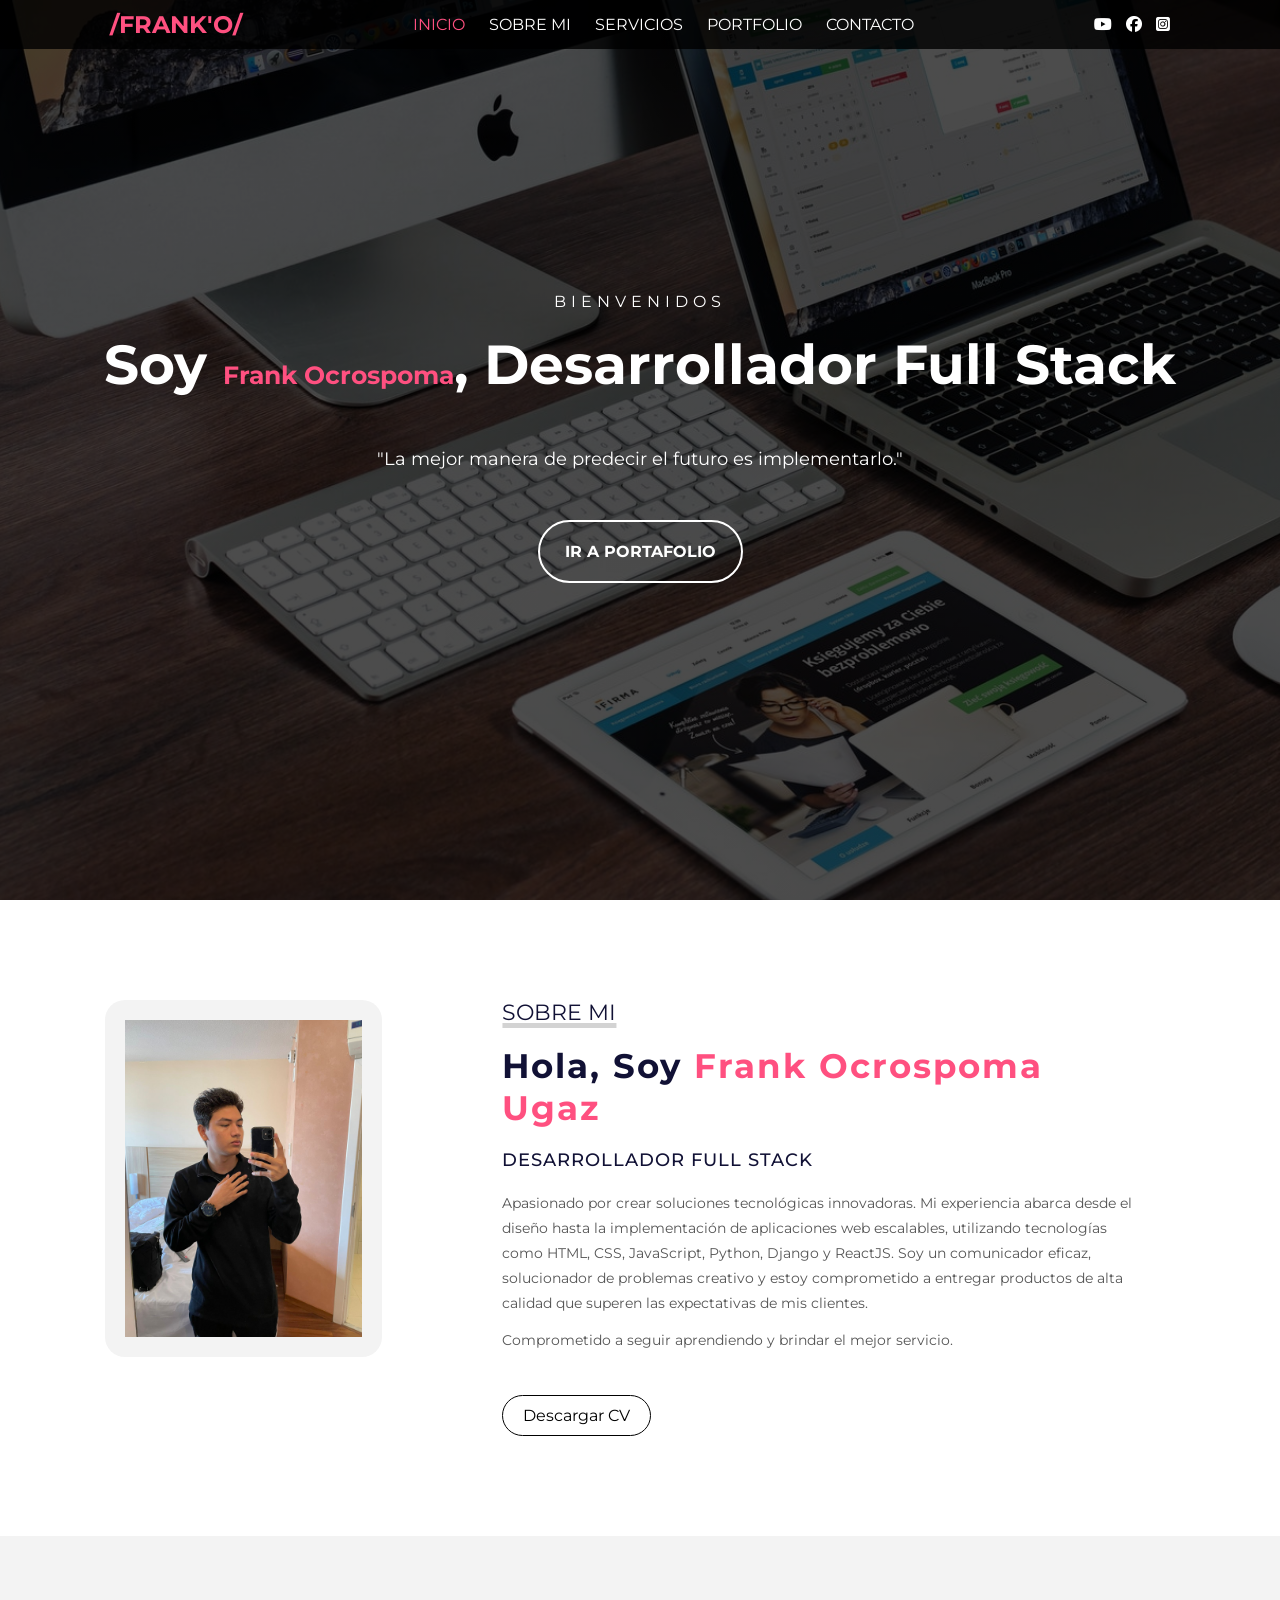
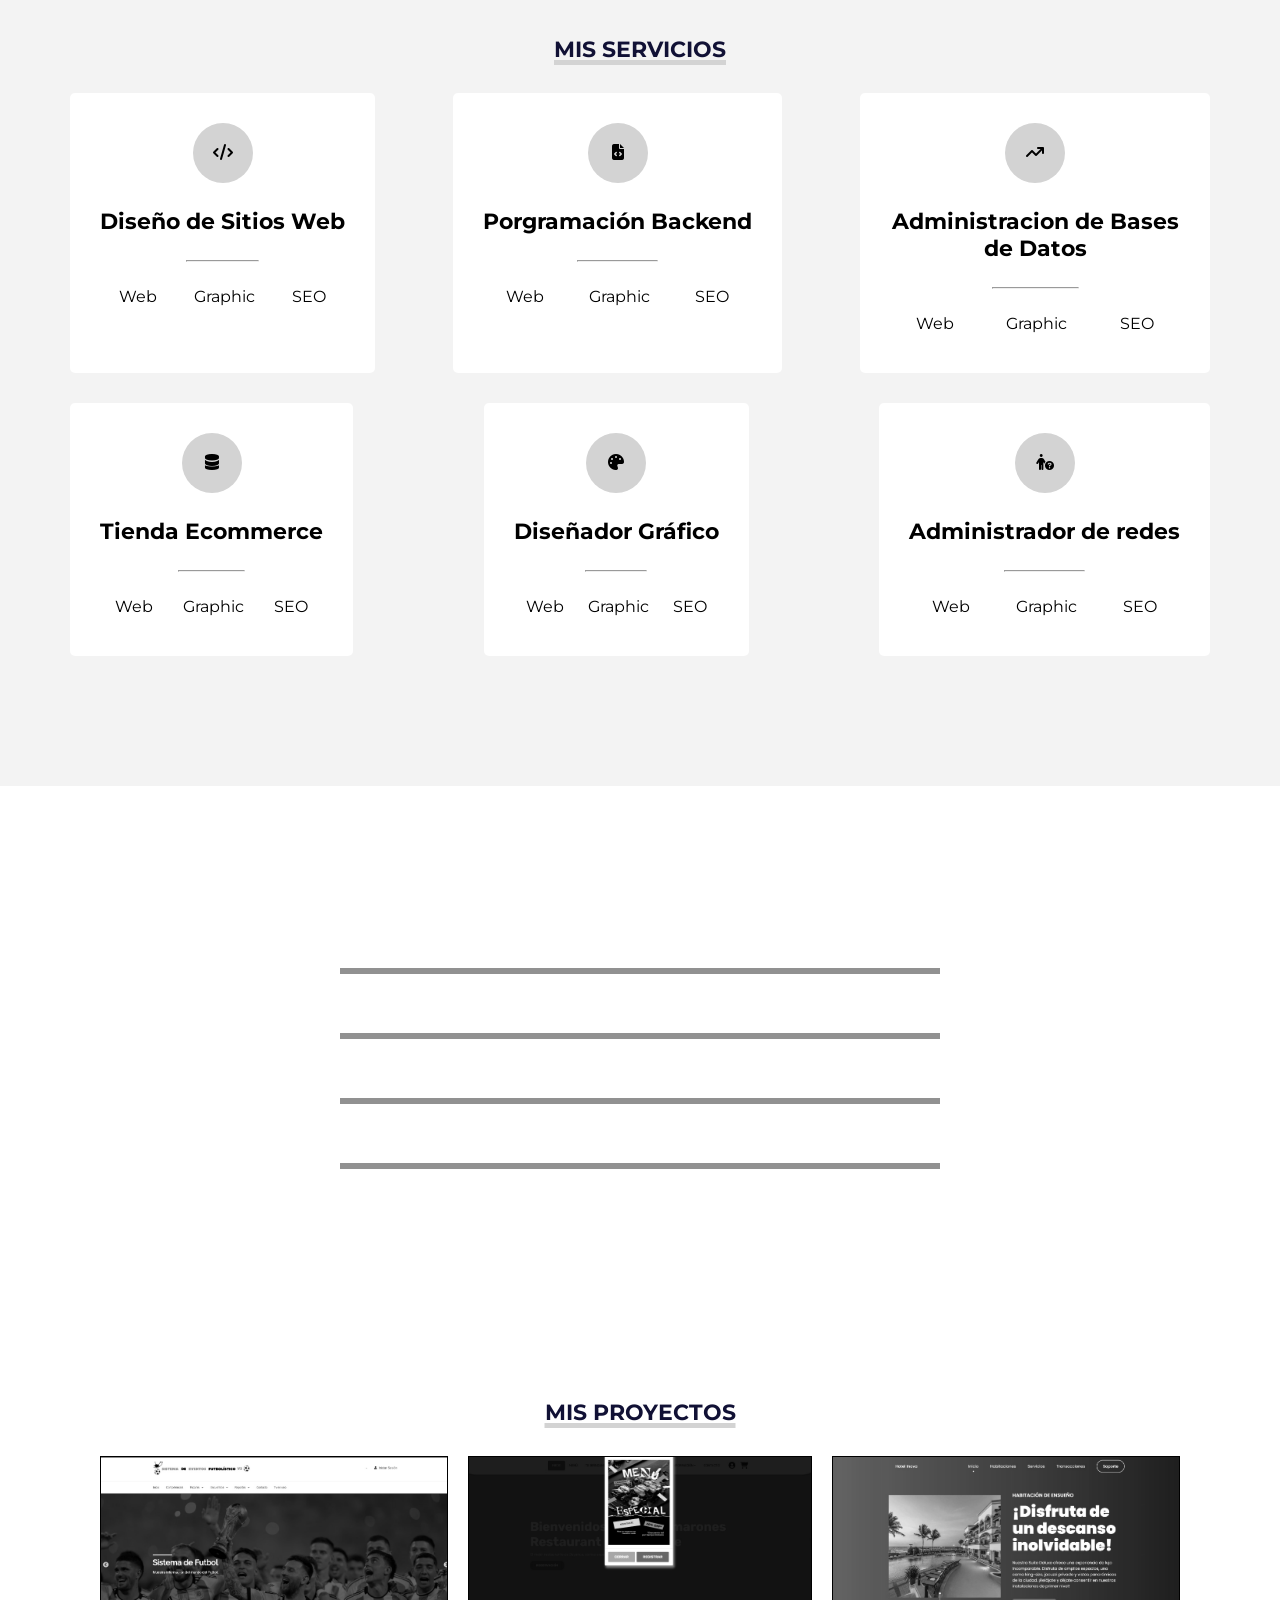
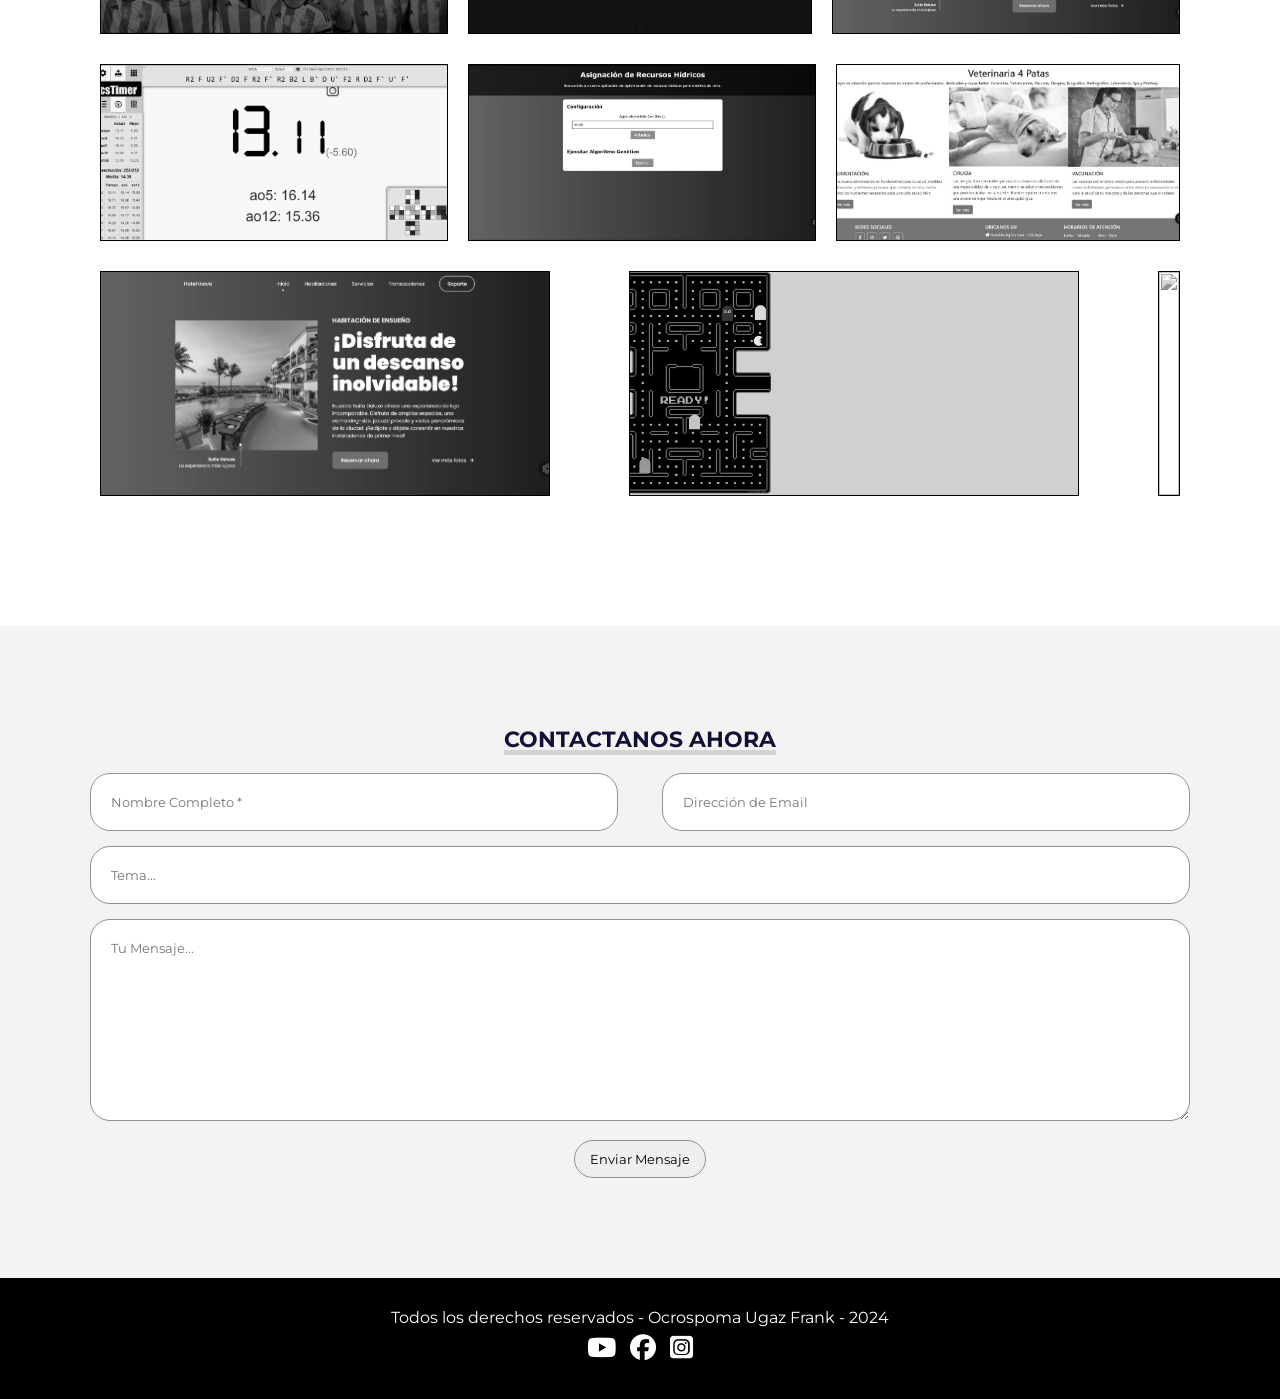
==== templates/index.html @ 2d70f2d3 "weaaa" ====
<!DOCTYPE html>
<html lang="es">

<head>
    <meta charset="UTF-8">
    <meta http-equiv="X-UA-Compatible" content="IE=edge">
    <meta name="viewport" content="width=device-width, initial-scale=1.0 user-scalable=no">
    <link rel="stylesheet" href="https://cdnjs.cloudflare.com/ajax/libs/font-awesome/6.1.1/css/all.min.css" integrity="sha512-KfkfwYDsLkIlwQp6LFnl8zNdLGxu9YAA1QvwINks4PhcElQSvqcyVLLD9aMhXd13uQjoXtEKNosOWaZqXgel0g==" crossorigin="anonymous" referrerpolicy="no-referrer"
    />
    <link rel="stylesheet" href="/static/css/estilo.css">
    <title>FRANK'O Desarrollador Full Stack</title>
</head>

<body>
    <!-- SECCION I N I C I O -->
    <section id="inicio">
        <div class="contenido">
            <header>
                <div class="contenido-header">
                    <h1>/FRANK'O/</h1>
                    <nav id="nav" class="">
                        <ul id="links">
                            <li><a href="#inicio" class="seleccionado" onclick="seleccionar(this)">INICIO</a></li>
                            <li><a href="#sobremi" onclick="seleccionar(this)">SOBRE MI</a></li>
                            <li><a href="#servicios" onclick="seleccionar(this)">SERVICIOS</a></li>
                            <li><a href="#portfolio" onclick="seleccionar(this)">PORTFOLIO</a></li>
                            <li><a href="#contacto" onclick="seleccionar(this)">CONTACTO</a></li>
                        </ul>
                    </nav>

                    <!-- Icono del menu responsive -->
                    <div id="icono-nav" onclick="responsiveMenu()">
                        <i class="fa-solid fa-bars"></i>
                    </div>


                    <div class="redes">
                        <a href="#"><i class="fa-brands fa-youtube"></i></a>
                        <a href="#"><i class="fa-brands fa-facebook"></i></a>
                        <a href="#"><i class="fa-brands fa-instagram-square"></i></a>
                    </div>
                </div>
            </header>
            <div class="presentacion">
                <p class="bienvenida">Bienvenidos</p>
                <h2>Soy <span>Frank Ocrospoma</span>, Desarrollador Full Stack</h2>
                <p class="descripcion">"La mejor manera de predecir el futuro es implementarlo." </p>
                <a href="#portfolio">Ir a Portafolio</a>
            </div>
        </div>
    </section>

    <!-- SECCION S O B R E M I -->
    <section id="sobremi">
        <div class="contenedor-foto">
            <img src="/static/img/foto.jpg" alt="">
        </div>
        <div class="sobremi">
            <p class="titulo-seccion">Sobre Mi</p>
            <h2>Hola, Soy <span>Frank Ocrospoma Ugaz</span></h2>
            <h3>Desarrollador Full Stack</h3>
            <P>Apasionado por crear soluciones tecnológicas innovadoras. Mi experiencia abarca desde el diseño hasta la implementación de aplicaciones web escalables, utilizando tecnologías como HTML, CSS, JavaScript, Python, Django y ReactJS. Soy un comunicador eficaz, solucionador de problemas creativo y estoy comprometido a entregar productos de alta calidad que superen las expectativas de mis clientes.</P>
            <p>Comprometido a seguir aprendiendo y brindar el mejor servicio.</p>
            <a href="/Curriculum Frank.pdf" download="Curriculum Frank">Descargar CV</a>
        </div>
    </section>

    <!-- SECCION S E R V I C I O S -->
    <section id="servicios">
        <h3 class="titulo-seccion">MIS SERVICIOS</h3>
        <div class="fila">
            <div class="servicio">
                <span class="icono"> <i class="fa-solid fa-code"></i></span>
                <h4>Diseño de Sitios Web</h4>
                <hr>
                <ul class="servicios-tag">
                    <li>Web</li>
                    <li>Graphic</li>
                    <li>SEO</li>
                </ul>
                <!-- <p>Lorem ipsum dolor sit amet consectetur adipisicing elit. Suscipit voluptatibus rem illum sunt, asperiores!</p> -->
            </div>
            <div class="servicio">
                <span class="icono"><i class="fa-solid fa-file-code"></i></span>
                <h4>Porgramación Backend</h4>
                <hr>
                <ul class="servicios-tag">
                    <li>Web</li>
                    <li>Graphic</li>
                    <li>SEO</li>
                </ul>
                <!-- <p>I have been providing web design services with great success for 9 years. The client is very happy</p> -->
            </div>
            <div class="servicio">
                <span class="icono"><i class="fa-solid fa-arrow-trend-up"></i></span>
                <h4>Administracion de Bases de Datos</h4>
                <hr>
                <ul class="servicios-tag">
                    <li>Web</li>
                    <li>Graphic</li>
                    <li>SEO</li>
                </ul>
                <!-- <p>I have been providing web design services with great success for 9 years. The client is very happy</p> -->
            </div>
        </div>
        <div class="fila">
            <div class="servicio">
                <span class="icono"><i class="fa-solid fa-database"></i></span>
                <h4>Tienda Ecommerce</h4>
                <hr>
                <ul class="servicios-tag">
                    <li>Web</li>
                    <li>Graphic</li>
                    <li>SEO</li>
                </ul>
                <!-- <p>I have been providing web design services with great success for 9 years. The client is very happy</p> -->
            </div>
            <div class="servicio">
                <span class="icono"><i class="fa-solid fa-palette"></i></span>
                <h4>Diseñador Gráfico</h4>
                <hr>
                <ul class="servicios-tag">
                    <li>Web</li>
                    <li>Graphic</li>
                    <li>SEO</li>
                </ul>
                <!-- <p>I have been providing web design services with great success for 9 years. The client is very happy</p> -->
            </div>
            <div class="servicio">
                <span class="icono"><i class="fa-solid fa-person-circle-question"></i></span>
                <h4>Administrador de redes</h4>
                <hr>
                <ul class="servicios-tag">
                    <li>Web</li>
                    <li>Graphic</li>
                    <li>SEO</li>
                </ul>
                <!-- <p>I have been providing web design services with great success for 9 years. The client is very happy</p> -->
            </div>
        </div>
    </section>

    <!-- SECCION H A B I L I D A D E S -->
    <div class="contenedor-skills" id="skills">
        <h3>HABILIDADES </h3>
        <div class="skill">
            <div class="info">
                <p> <span class="lista"> </span>Html & Css</p>
                <span class="porcentaje">95%</span>
            </div>

            <div class="barra">
                <div class="" id="html"></div>
            </div>
        </div>
        <div class="skill">
            <div class="info">
                <p> <span class="lista"> </span>Javascript</p>
                <span class="porcentaje">90%</span>
            </div>

            <div class="barra">
                <div class="" id="js"></div>
            </div>
        </div>
        <div class="skill">
            <div class="info">
                <p> <span class="lista"> </span>Bases de Datos</p>
                <span class="porcentaje">90%</span>
            </div>

            <div class="barra">
                <div class="" id="bd"></div>
            </div>
        </div>
        <div class="skill">
            <div class="info">
                <p> <span class="lista"> </span>Photoshop</p>
                <span class="porcentaje">85%</span>
            </div>

            <div class="barra">
                <div class="" id="ps"></div>
            </div>
        </div>
    </div>

    <!-- SECCION PORTAFOLIO -->
    <section id="portfolio">
        <h3 class="titulo-seccion">Mis Proyectos</h3>
        <div class="fila">
            <a href="https://sistemafutbol.up.railway.app" class="proyecto">
                <div class="overlay"></div>
                <img src="/static/img/proyecto1.jpg" alt="">
                <div class="info">
                    <h4>Gestión de encuentros y Control TV (user: admin, pass: admin123)</h4>
                    <p>Sistema de Gestión Futbolística</p>
                </div>
            </a>
            
            <a href="https://rest-camp.up.railway.app" class="proyecto">
                <div class="overlay"></div>
                <img src="/static/img/proyecto2.jpg" alt="">
                <div class="info">
                    <h4>Ventas de productos</h4>
                    <p>Pagina Web Restaurante - Ecommerce</p>
                </div>
            </a>
            <a href="https://sistemahotel.up.railway.app" class="proyecto">
                <div class="overlay"></div>
                <img src="/static/img/proyecto3.jpg" alt="">
                <div class="info">
                    <h4>Gestion de Hotel( user:admin, pass:admin)</h4>
                    <p>Sistema Hotelero </p>
                </div>
            </a>
        </div>
        <div class="fila">
            <a href="/timer-cube" class="proyecto">
            <div class="overlay"></div>
                <img src="/static/img/proyecto4.jpg" alt="">
                <div class="info">
                    <h4>Generador de Scrambles y estadísticas de solves</h4>
                    <p>Timer de Speed Cubing</p>
                </div>
            </a>
            <a href="/agua" class="proyecto">
                <div class="overlay"></div>
                <img src="/static/img/proyecto5.jpg" alt="">
                <div class="info">
                    <h4>Aplicación de algoritmos genéticos</h4>
                    <p>Sistema de distribución de gaua</p>
                </div>
            </a>
            <a href="/vet" class="proyecto">
                <div class="overlay"></div>
                <img src="/static/img/proyecto6.jpg" alt="">
                <div class="info">
                    <h4>Demo veterinaria</h4>
                    <p>Web Veterinaria</p>
                </div>
            </a>
        </div>
        <div class="fila">
            <div class="proyecto">
                <div class="overlay"></div>
                <img src="/static/img/proyecto7.jpg" alt="">
                <div class="info">
                    <h4>Descripcion Proyecto</h4>
                    <p>Diseño Web</p>
                </div>
            </div>
            <a href="/fantasma" class="proyecto">
                <div class="overlay"></div>
                <img src="/static/img/proyecto8.jpg" alt="">
                <div class="info">
                    <h4>Descripcion Proyecto</h4>
                    <p>Diseño Web</p>
                </div>
            </a>
            <div class="proyecto">
                <div class="overlay"></div>
                <img src="/static/img/proyecto9.jpg" alt="">
                <div class="info">
                    <h4>Descripcion Proyecto</h4>
                    <p>Diseño Web</p>
                </div>
            </div>
        </div>
    </section>

    <!-- SECCTION C O N T A C T O -->
    <section id="contacto">
        <h3 class="titulo-seccion">Contactanos ahora</h3>
        <div class="contenedor-form">
            <form action="">
                <div class="fila mitad">
                    <input type="text" placeholder="Nombre Completo *" class="input-mitad">
                    <input type="email" placeholder="Dirección de Email" class="input-mitad">
                </div>
                <div class="fila">
                    <input type="text" placeholder="Tema..." class="input-full">
                </div>
                <div class="fila">
                    <textarea name="" id="" cols="30" rows="10" placeholder="Tu Mensaje..." class="input-full"></textarea>
                </div>

                <input type="submit" value="Enviar Mensaje" class="btn-enviar">
            </form>
        </div>
    </section>

    <!-- SECCION FOOTER -->
    <footer>
        <p>Todos los derechos reservados - Ocrospoma Ugaz Frank - 2024</p>
        <div class="redes">
            <a href="#"><i class="fa-brands fa-youtube"></i></a>
            <a href="#"><i class="fa-brands fa-facebook"></i></a>
            <a href="#"><i class="fa-brands fa-instagram-square"></i></a>
        </div>

    </footer>

    <script src="script.js"></script>
</body>

</html>
---- static/css/estilo.css ----
@import url('https://fonts.googleapis.com/css2?family=Montserrat:wght@200;300;400;500;600&display=swap');
        * {
            margin: 0;
            padding: 0;
            box-sizing: border-box;
            font-family: 'Montserrat';
        }
        
        html {
            scroll-behavior: smooth;
        }
        /* *********************/
        /* seccion I N I C I O */
        /* *********************/
        
        #inicio {
            background: linear-gradient( rgba(0, 0, 0, .7), rgba(0, 0, 0, .7)), url("/static/img/fondo-inicio.jpg");
            background-size: cover;
            background-position: center center;
            height: 100vh;
        }
        
        #inicio .contenido header {
            background-color: rgba(0, 0, 0, .8);
            position: fixed;
            width: 100%;
            z-index: 100;
            top: 0;
        }
        
        #inicio .contenido header .contenido-header {
            max-width: 1100px;
            margin: auto;
            display: flex;
            justify-content: space-between;
            align-items: center;
            padding: 10px 20px;
        }
        
        #inicio .contenido header .contenido-header h1 {
            text-align: center;
            color: #ff5080;
        }
        
        #inicio .contenido header .contenido-header nav ul {
            list-style: none;
            display: flex;
            align-items: center;
        }
        
        #inicio .contenido header .contenido-header nav ul li a {
            text-decoration: none;
            color: #fff;
            margin: 0 12px;
            font-weight: 400;
            transition: .5s;
        }
        
        #inicio .contenido header .contenido-header nav ul li a:hover {
            color: #ff5080;
        }
        
        #inicio .contenido header .contenido-header .redes a {
            text-decoration: none;
            color: #fff;
            display: inline-block;
            margin-left: 10px;
            transition: .5s;
        }
        
        #inicio .contenido header .contenido-header .redes a:hover {
            color: #ff5080;
        }
        
        #inicio .contenido header .contenido-header .seleccionado {
            color: #ff5080;
        }
        
        #inicio .contenido .presentacion {
            max-width: 1100px;
            height: 100vh;
            margin: auto;
            color: #fff;
            display: flex;
            flex-direction: column;
            align-items: center;
            justify-content: center;
        }
        
        #inicio .contenido .presentacion .bienvenida {
            font-size: 16px;
            margin-bottom: 20px;
            text-transform: uppercase;
            letter-spacing: 5px;
        }
        
        #inicio .contenido .presentacion h2 {
            font-size: 55px;
            margin-bottom: 25px;
            text-align: center;
        }
        
        #inicio .contenido .presentacion h2 span {
            font-size: 25px;
            color: #ff5080;
        }
        
        #inicio .contenido .presentacion .descripcion {
            max-width: 700px;
            margin: 25px auto;
            font-size: 18px;
            text-align: center;
        }
        
        #inicio .contenido .presentacion a {
            text-decoration: none;
            display: inline-block;
            margin: 25px;
            padding: 20px 25px;
            border: 2px solid #fff;
            border-radius: 50px;
            color: #fff;
            font-weight: bold;
            text-transform: uppercase;
            transition: .5s;
        }
        
        #inicio .contenido .presentacion a:hover {
            background-color: #ff5080;
        }
        
        #icono-nav {
            color: #fff;
            display: none;
        }
        /* *********************/
        /* seccion S O B R E  M I */
        /* *********************/
        
        #sobremi {
            max-width: 1100px;
            margin: auto;
            padding: 100px 15px;
            color: #111135;
            display: flex;
        }
        
        #sobremi .contenedor-foto {
            max-width: 400px;
            margin-right: 80px;
        }
        
        #sobremi .contenedor-foto img {
            padding: 20px;
            width: 100%;
            border-radius: 20px;
            background-color: #f3f3f3;
        }
        
        #sobremi .sobremi {
            margin: 0 40px;
        }
        
        #sobremi .sobremi .titulo-seccion {
            font-size: 22px;
            text-transform: uppercase;
            color: #111135;
            text-decoration: underline;
            text-decoration-color: #d3d3d3;
            text-decoration-thickness: 5px;
        }
        
        #sobremi .sobremi h2 {
            font-size: 34px;
            font-weight: bold;
            margin: 20px 0;
            letter-spacing: 2px;
        }
        
        #sobremi .sobremi h2 span {
            color: #ff5080;
        }
        
        #sobremi .sobremi h3 {
            font-size: 18px;
            font-weight: 500;
            text-transform: uppercase;
            margin-bottom: 20px;
            letter-spacing: 1px;
        }
        
        #sobremi .sobremi p {
            font-size: 14px;
            line-height: 25px;
            color: #565656;
            margin-bottom: 12px;
        }
        
        #sobremi .sobremi a {
            display: inline-block;
            text-decoration: none;
            color: #000;
            border-radius: 30px;
            border: 1px solid #000;
            padding: 10px 20px;
            margin-top: 30px;
            transition: .5s;
        }
        
        #sobremi .sobremi a:hover {
            background-color: #ff5080;
            color: #fff;
        }
        /* *********************/
        /* seccion S E R V I C I O S */
        /* *********************/
        
        #servicios {
            padding: 100px 15px;
            text-align: center;
            background-color: #f3f3f3;
        }
        
        #servicios .titulo-seccion {
            text-align: center;
            font-size: 22px;
            text-transform: uppercase;
            color: #111135;
            text-decoration: underline;
            text-decoration-color: #d3d3d3;
            text-decoration-thickness: 5px;
        }
        
        #servicios .fila {
            display: flex;
            justify-content: space-between;
            max-width: 1150px;
            margin: 30px auto;
        }
        
        #servicios .fila .servicio {
            max-width: 350px;
            background-color: #fff;
            padding: 30px;
            margin: 0 5px;
            border-radius: 5px;
            transition: .5s;
        }
        
        #servicios .fila .servicio:hover {
            box-shadow: 5px 5px 10px #565656, -5px -5px 10px #8a8a8a;
        }
        
        #servicios .fila .servicio .icono {
            display: inline-block;
            width: 60px;
            height: 60px;
            border-radius: 50%;
            background-color: #d3d3d3;
            padding: 20px;
            margin-bottom: 25px;
        }
        
        #servicios .fila .servicio h4 {
            font-size: 22px;
            margin-bottom: 25px;
        }
        
        #servicios .fila .servicio hr {
            width: 30%;
            margin: auto;
            color: #000;
            margin-bottom: 25px;
        }
        
        #servicios .fila .servicio ul {
            list-style: none;
            display: flex;
            justify-content: space-around;
            margin-bottom: 10px;
        }
        
        #servicios .fila .servicio p {
            font-size: 14px;
            line-height: 22px;
        }
        /* *********************/
        /* seccion S K I L L S */
        /* *********************/
        
        .contenedor-skills {
            background: linear-gradient( #eb5a5acc, rgba(33, 16, 16, 0.8)), url("img/fondo-skills.jpg");
            background-attachment: fixed;
            background-repeat: no-repeat;
            background-size: cover;
            color: #fff;
            background-position: center center;
            padding: 100px 0;
            text-align: center;
        }
        
        .contenedor-skills .skill {
            max-width: 600px;
            margin: 30px auto;
        }
        
        .contenedor-skills .skill .info {
            display: flex;
            justify-content: space-between;
        }
        
        .contenedor-skills .skill .lista {
            display: inline-block;
            margin-right: 20px;
            height: 10px;
            width: 10px;
            background-color: #fff;
        }
        
        .contenedor-skills .skill .barra {
            background-color: #919191;
            width: 100%;
            height: 6px;
            margin: 10px 0px;
        }
        
        .contenedor-skills .skill .barra .barra-progreso1 {
            background-color: #fff;
            width: 95%;
            height: 6px;
            animation: progreso1 2s forwards;
        }
        
        .contenedor-skills .skill .barra .barra-progreso2 {
            background-color: #fff;
            width: 90%;
            height: 6px;
            animation: progreso2 2s forwards;
        }
        
        .contenedor-skills .skill .barra .barra-progreso3 {
            background-color: #fff;
            width: 90%;
            height: 6px;
            animation: progreso3 2s forwards;
        }
        
        .contenedor-skills .skill .barra .barra-progreso4 {
            background-color: #fff;
            width: 85%;
            height: 6px;
            animation: progreso4 2s forwards;
        }
        
        @keyframes progreso1 {
            0% {
                width: 0;
            }
            100% {
                width: 95%;
            }
        }
        
        @keyframes progreso2 {
            0% {
                width: 0;
            }
            100% {
                width: 90%;
            }
        }
        
        @keyframes progreso3 {
            0% {
                width: 0;
            }
            100% {
                width: 90%;
            }
        }
        
        @keyframes progreso4 {
            0% {
                width: 0;
            }
            100% {
                width: 85%;
            }
        }
        /* *********************/
        /* seccion P O R T F O L I O */
        /* *********************/
        
        #portfolio {
            max-width: 1100px;
            padding: 100px 0;
            margin: auto;
        }
        
        #portfolio .titulo-seccion {
            text-align: center;
            font-size: 22px;
            text-transform: uppercase;
            color: #111135;
            text-decoration: underline;
            text-decoration-color: #d3d3d3;
            text-decoration-thickness: 5px;
        }
        
        #portfolio .fila {
            display: flex;
            justify-content: space-between;
            margin: 30px 0;
        }
        
        #portfolio .fila .proyecto {
            max-width: 450px;
            border: 1px solid #000;
            margin: 0 10px;
            position: relative;
            overflow: hidden;
        }
        
        #portfolio .fila .proyecto img {
            width: 100%;
            height: 100%;
            ;
            filter: grayscale(1);
            object-fit: cover;
            transition: .5s;
        }
        
        #portfolio .fila .proyecto:hover img {
            filter: grayscale(0);
        }
        
        #portfolio .fila .proyecto .info {
            position: absolute;
            left: 0px;
            background-color: rgba(0, 0, 0, 0.8);
            color: #ff5080;
            width: 100%;
            padding: 10px;
            opacity: 0;
            bottom: -40px;
            transition: .5s;
        }
        
        #portfolio .fila .proyecto:hover .info {
            opacity: 1;
            bottom: 0;
        }
        /* *********************/
        /* seccion C O N T A C T O */
        /* *********************/
        
        #contacto {
            padding: 100px 15px;
            background-color: #f3f3f3;
        }
        
        #contacto .titulo-seccion {
            margin-bottom: 20px;
        }
        
        #contacto .contenedor-form {
            max-width: 1100px;
            margin: auto;
        }
        
        #contacto .contenedor-form .fila {
            margin-bottom: 15px;
        }
        
        #contacto .contenedor-form .mitad {
            display: flex;
            justify-content: space-between;
        }
        
        #contacto .contenedor-form input,
        #contacto .contenedor-form textarea {
            padding: 20px;
            border-radius: 20px;
            border: none;
            border: 1px solid #919191;
        }
        
        #contacto .contenedor-form .mitad input {
            width: 48%;
        }
        
        #contacto .contenedor-form .input-full {
            width: 100%;
        }
        
        #contacto .titulo-seccion {
            text-align: center;
            font-size: 22px;
            text-transform: uppercase;
            color: #111135;
            text-decoration: underline;
            text-decoration-color: #d3d3d3;
            text-decoration-thickness: 5px;
        }
        
        #contacto .btn-enviar {
            display: block;
            margin: auto;
            cursor: pointer;
            transition: .5s;
            padding: 10px 15px !important;
        }
        
        #contacto .btn-enviar:hover {
            background-color: #ff5080;
            color: #fff;
        }
        /* *********************/
        /* seccion F O O T E R */
        /* *********************/
        
        footer {
            background-color: #000;
            color: #fff;
            text-align: center;
            padding: 30px 0;
        }
        
        footer a {
            text-decoration: none;
            color: #fff;
            display: inline-block;
            margin: 5px;
            font-size: 26px;
        }
        /* *********************/
        /* seccion R E S P O N S I V E */
        /* *********************/
        
        @media screen and (max-width: 800px) {
            .redes {
                display: none;
            }
            nav {
                display: none;
            }
            nav.responsive {
                display: block;
                background-color: rgba(0, 0, 0, .8);
                width: 100%;
                position: absolute;
                top: 48px;
                left: 0;
                padding: 10px 0;
            }
            nav.responsive ul {
                display: block !important;
                text-align: center;
            }
            nav.responsive ul li {
                margin: 5px 0;
            }
            #icono-nav {
                display: block;
            }
            #inicio .contenido .presentacion h2 {
                font-size: 40px;
            }
            /* seccion SOBRE MI */
            #sobremi {
                padding: 50px 0;
                display: block;
            }
            #sobremi .contenedor-foto {
                max-width: 200px;
                margin: auto;
            }
            #sobremi .contenedor-foto img {
                padding: 8px;
            }
            #sobremi .sobremi .titulo-seccion {
                text-align: center;
            }
            #sobremi .sobremi h2 {
                font-size: 25px;
                text-align: center;
            }
            /* seccion MIS SERVICIOS */
            #servicios {
                padding: 50px 15px;
            }
            #servicios .fila {
                display: block;
            }
            #servicios .fila .servicio {
                margin: 10px auto;
            }
            /* seccion HABLIDADES MI */
            .contenedor-skills {
                padding: 50px 20px;
            }
            /* seccion PORTFOLIO */
            #portfolio {
                padding: 50px 0;
            }
            #portfolio .fila {
                display: block;
            }
            #portfolio .fila .proyecto {
                margin: 10px auto;
            }
            /* seccion CONTACTO */
            #contacto {
                padding: 50px 15px;
            }
            #contacto .contenedor-form .mitad {
                margin-bottom: 15px;
                display: block;
            }
            #contacto .contenedor-form .mitad input {
                width: 100%;
                margin-bottom: 15px;
            }
        }
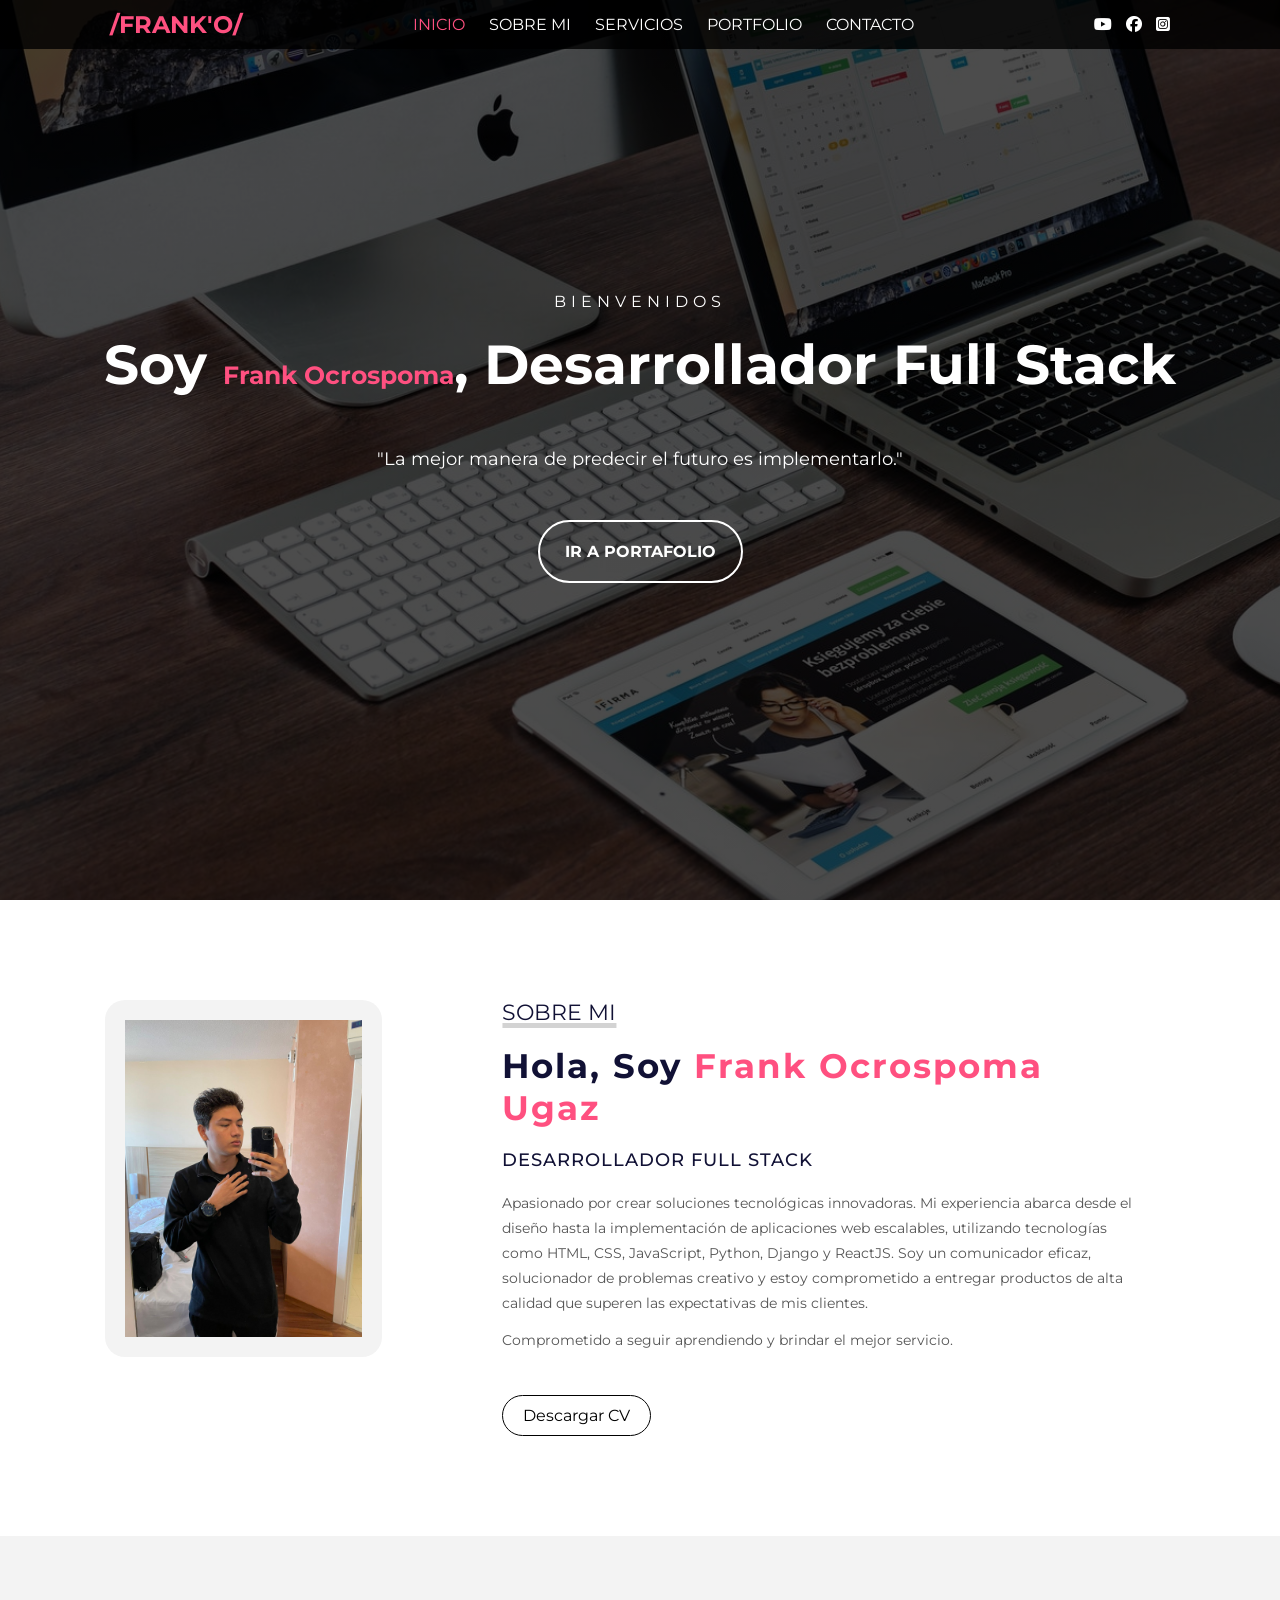
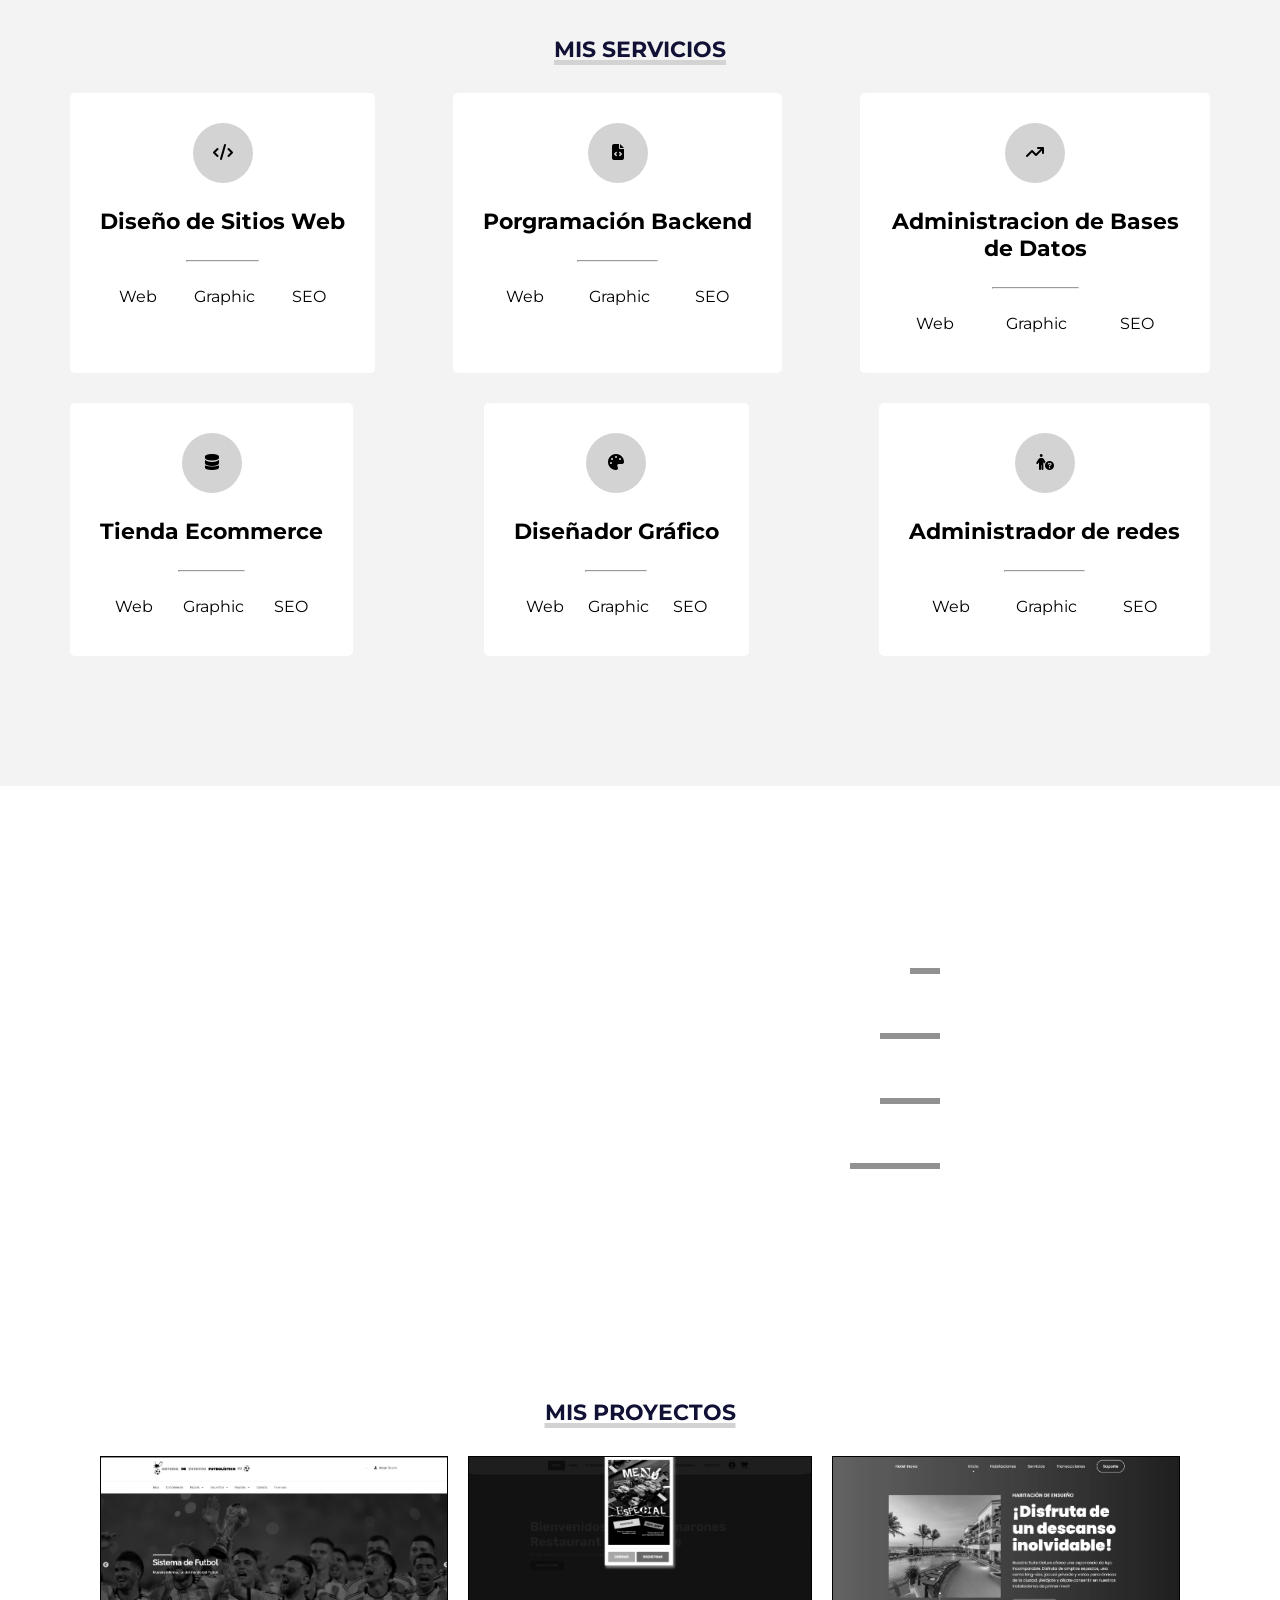
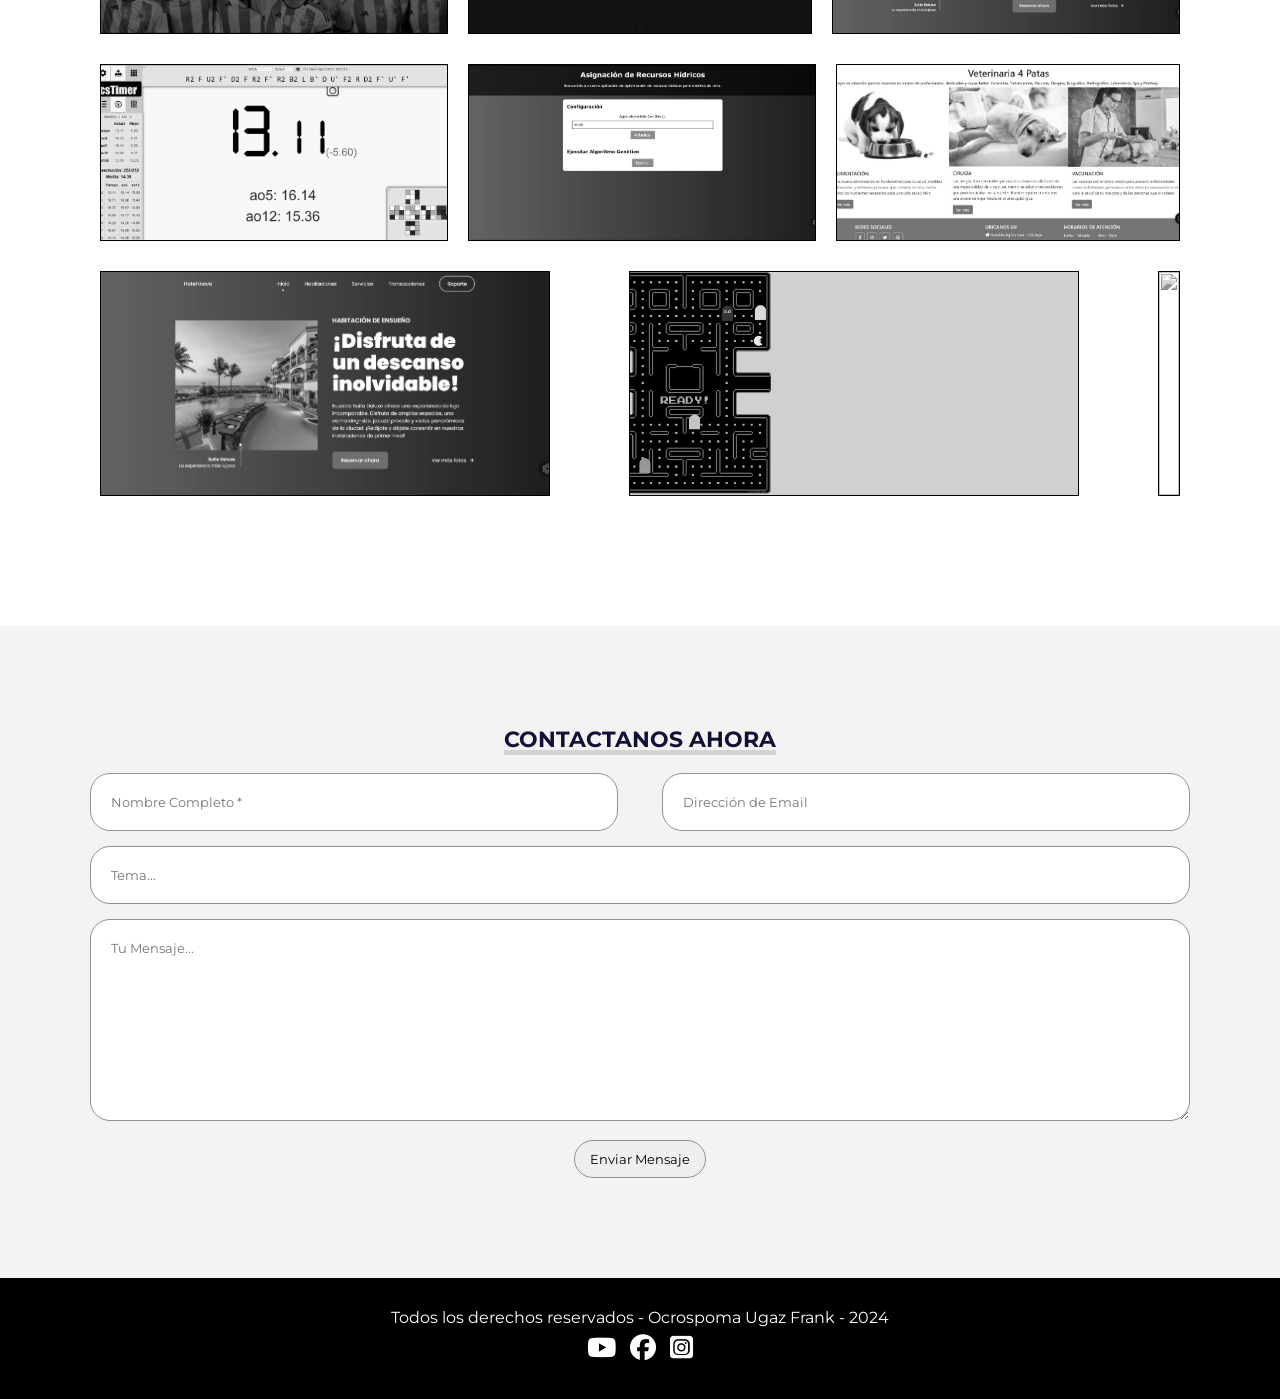
==== commit f8eec70b: "weaaa" ====
--- a/templates/index.html
+++ b/templates/index.html
@@ -301,7 +301,7 @@
 
     </footer>
 
-    <script src="script.js"></script>
+    <script src="/static/js/scripts.js"></script>
 </body>
 
 </html>
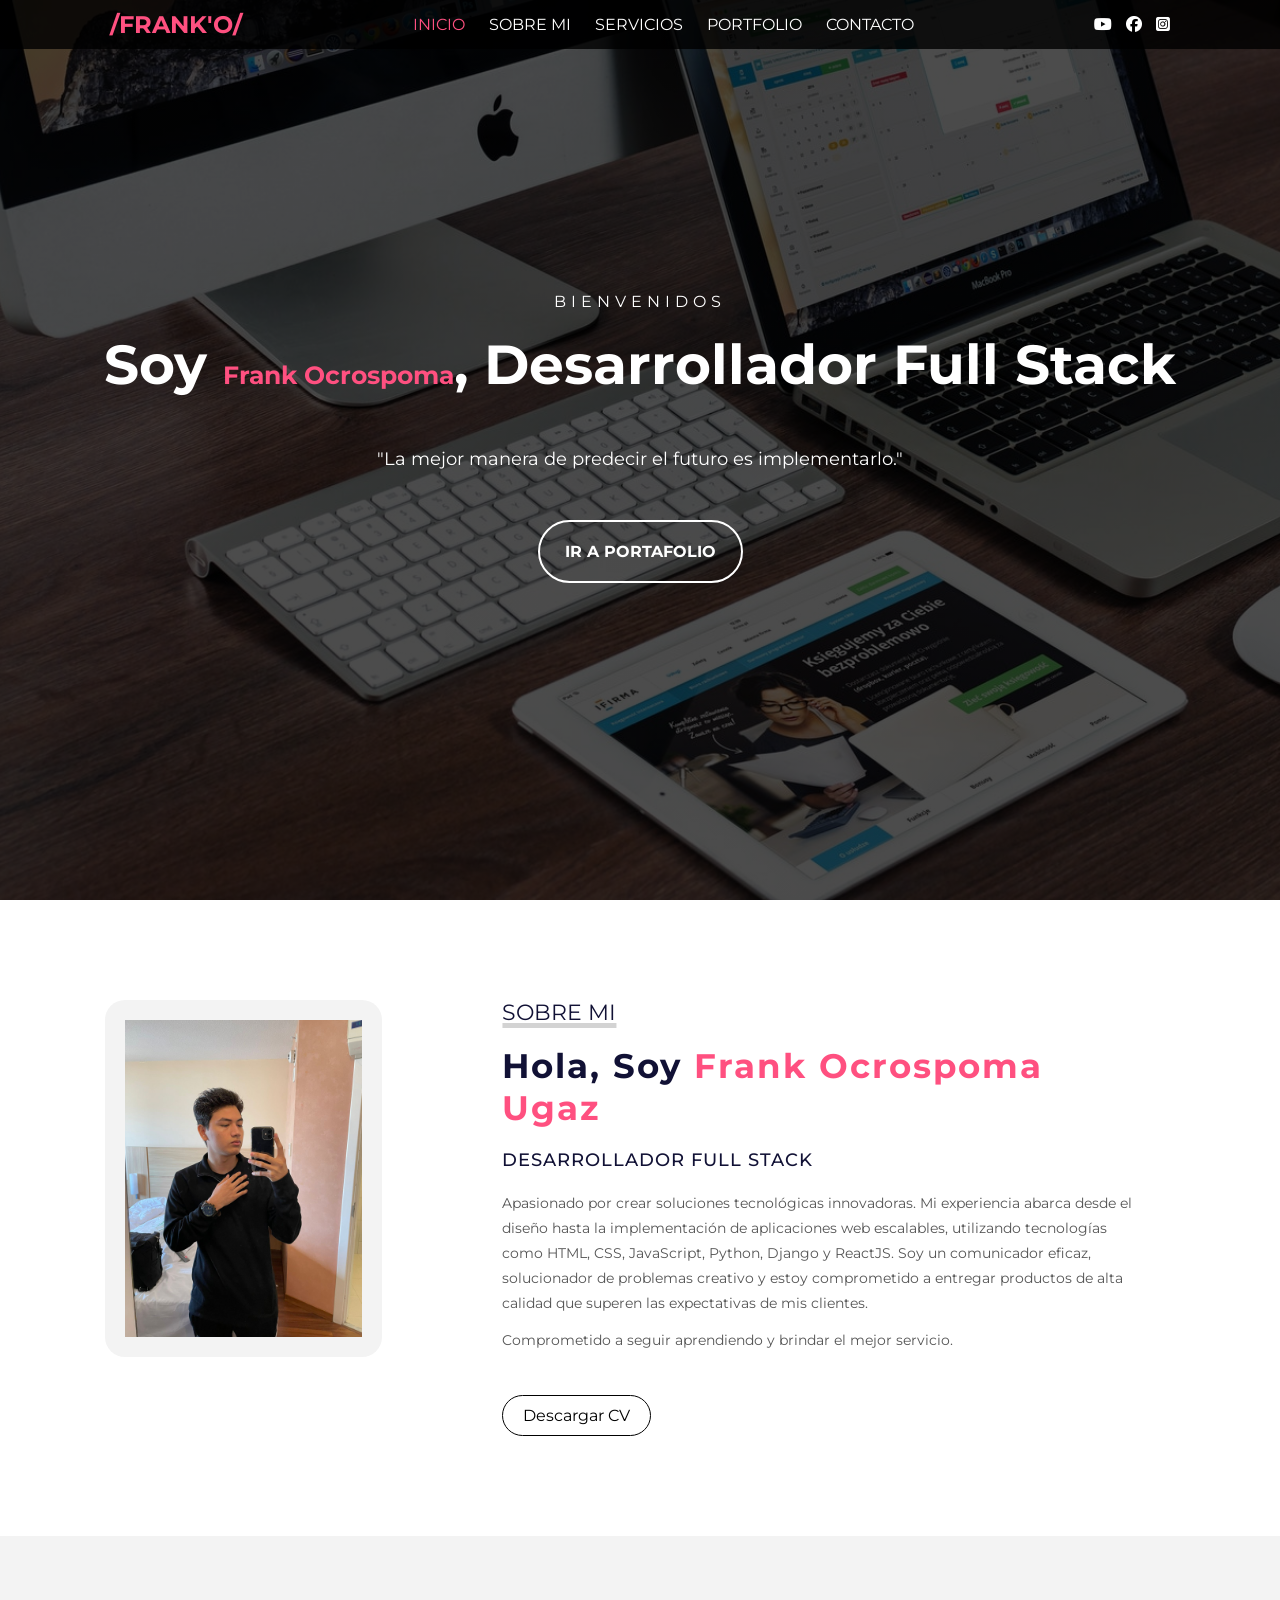
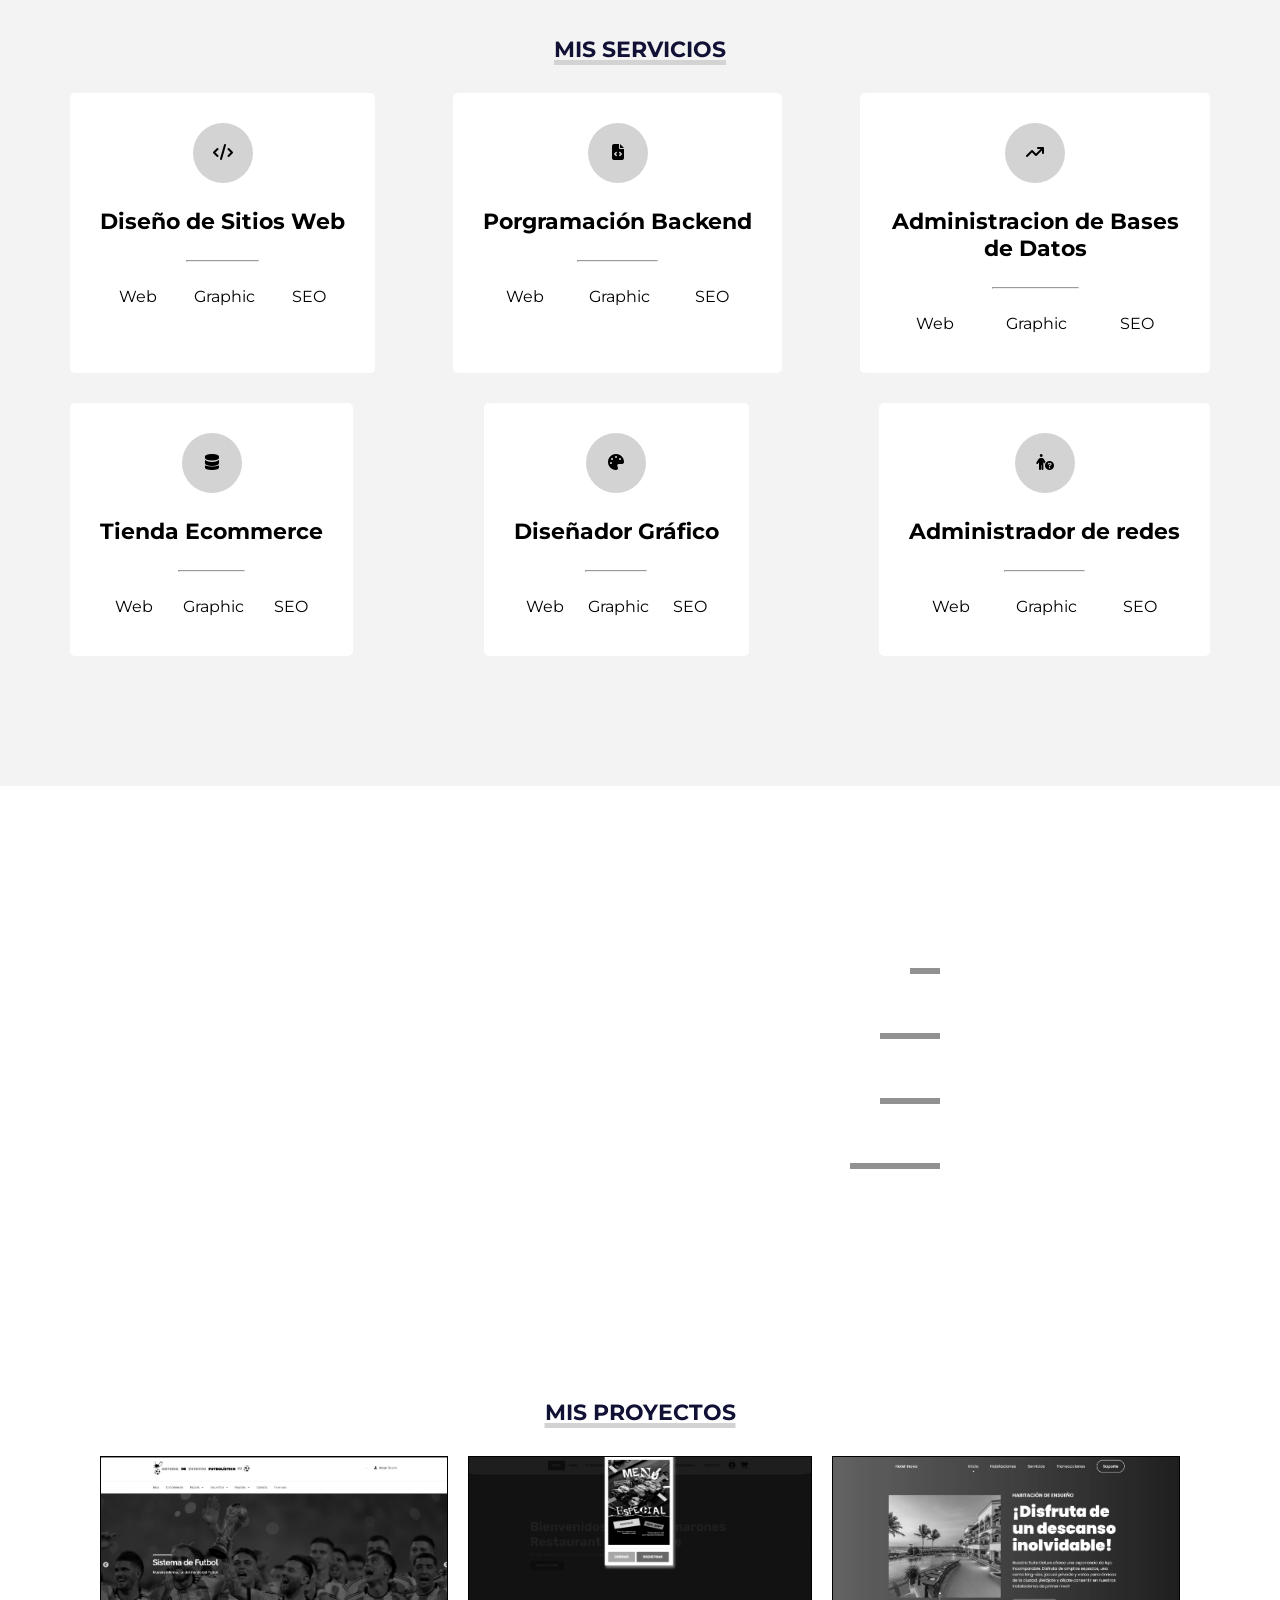
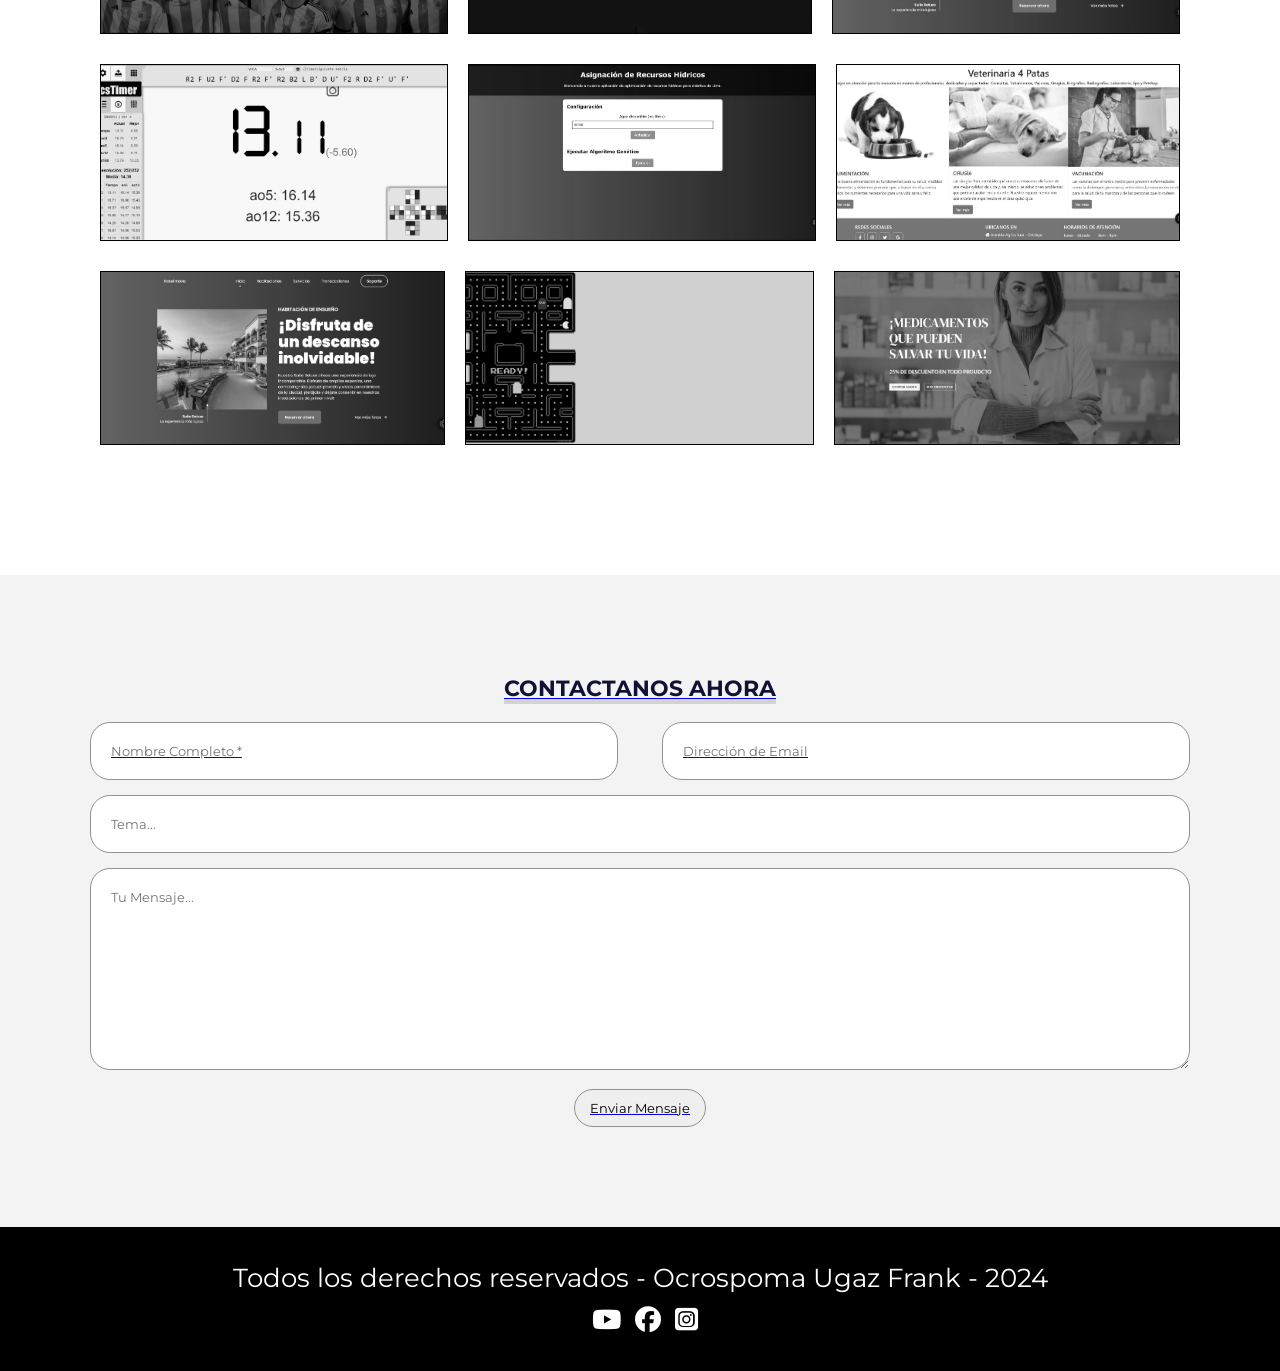
==== commit e959516c: "weaaa" ====
--- a/templates/index.html
+++ b/templates/index.html
@@ -254,16 +254,16 @@
                 <div class="overlay"></div>
                 <img src="/static/img/proyecto8.jpg" alt="">
                 <div class="info">
-                    <h4>Descripcion Proyecto</h4>
+                    <h4>Simulacion Pacman</h4>
                     <p>Diseño Web</p>
                 </div>
             </a>
-            <div class="proyecto">
+            <a href="https://wsisalud.com/" class="proyecto">
                 <div class="overlay"></div>
                 <img src="/static/img/proyecto9.jpg" alt="">
                 <div class="info">
-                    <h4>Descripcion Proyecto</h4>
-                    <p>Diseño Web</p>
+                    <h4>Pagina web farmaceutica(Metodos de pago, entregas, transacciones, invetario)</h4>
+                    <p>Farmacia Ecommerce</p>
                 </div>
             </div>
         </div>
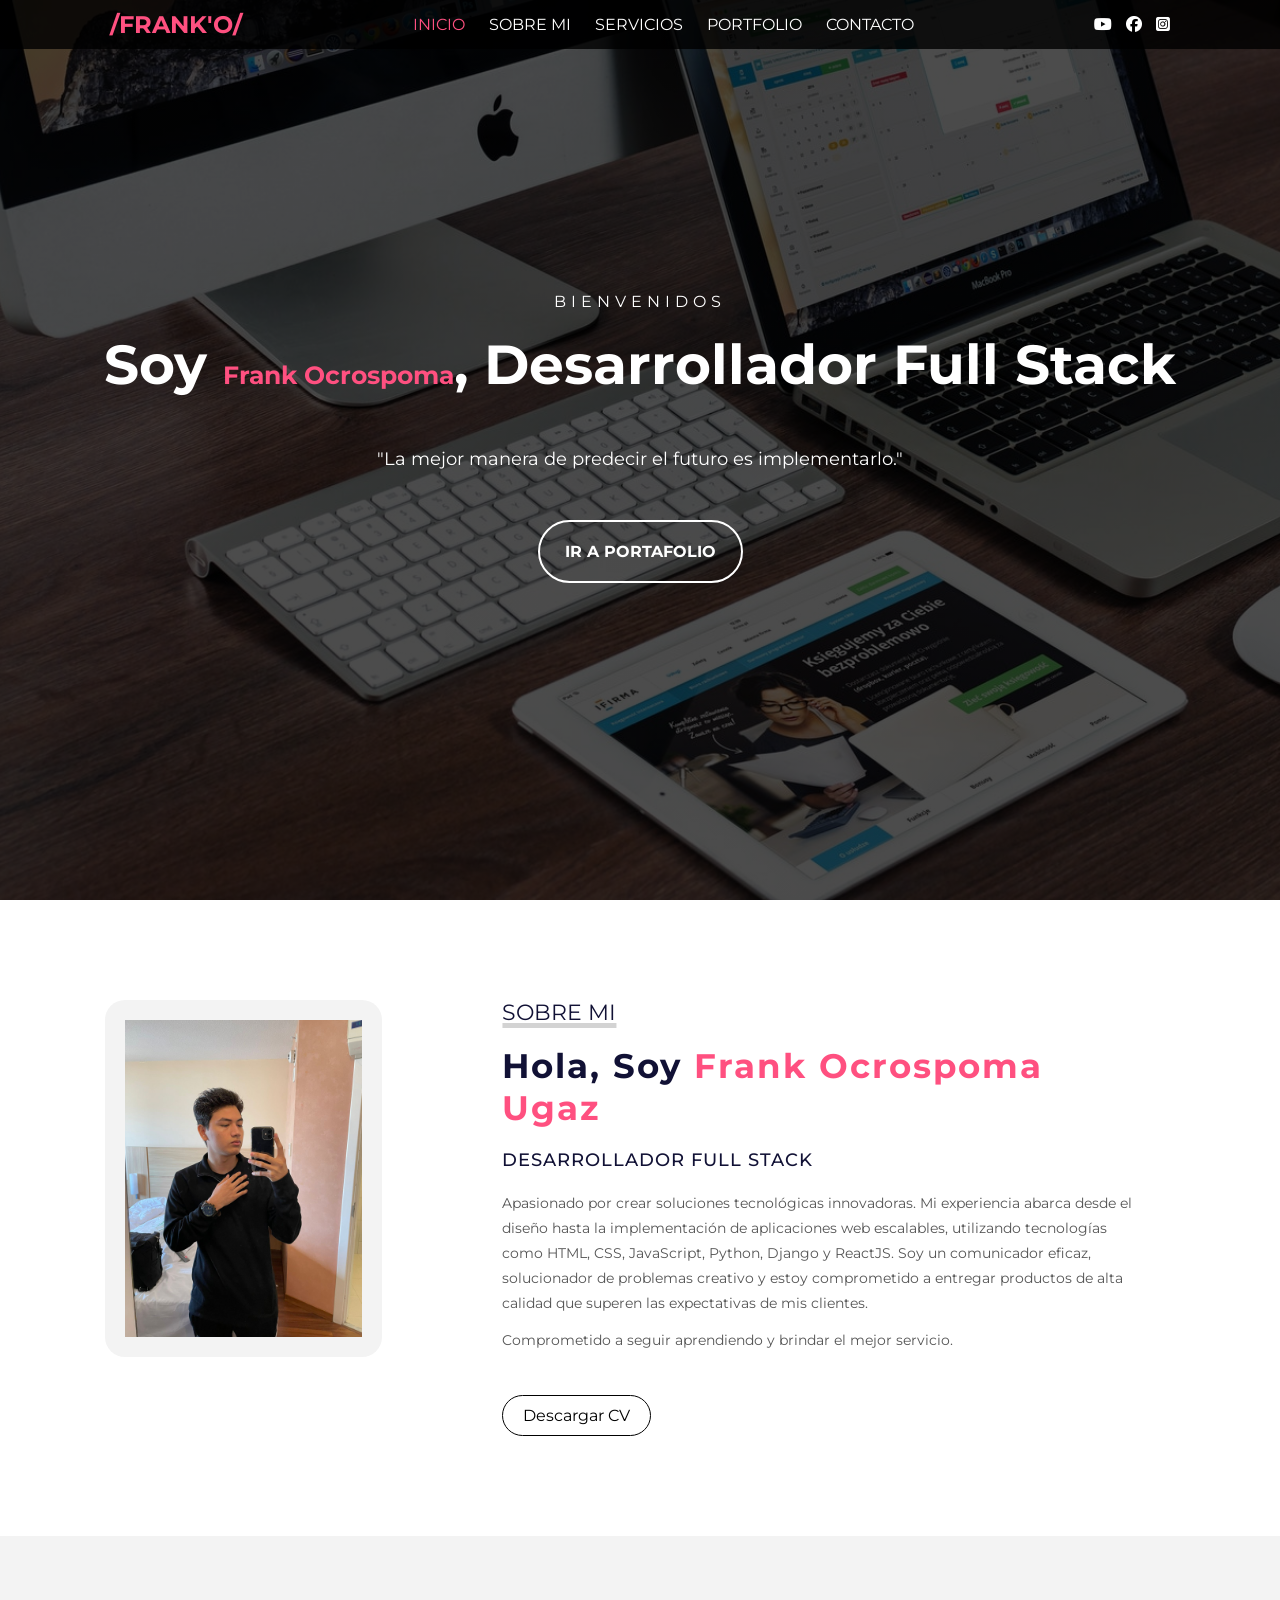
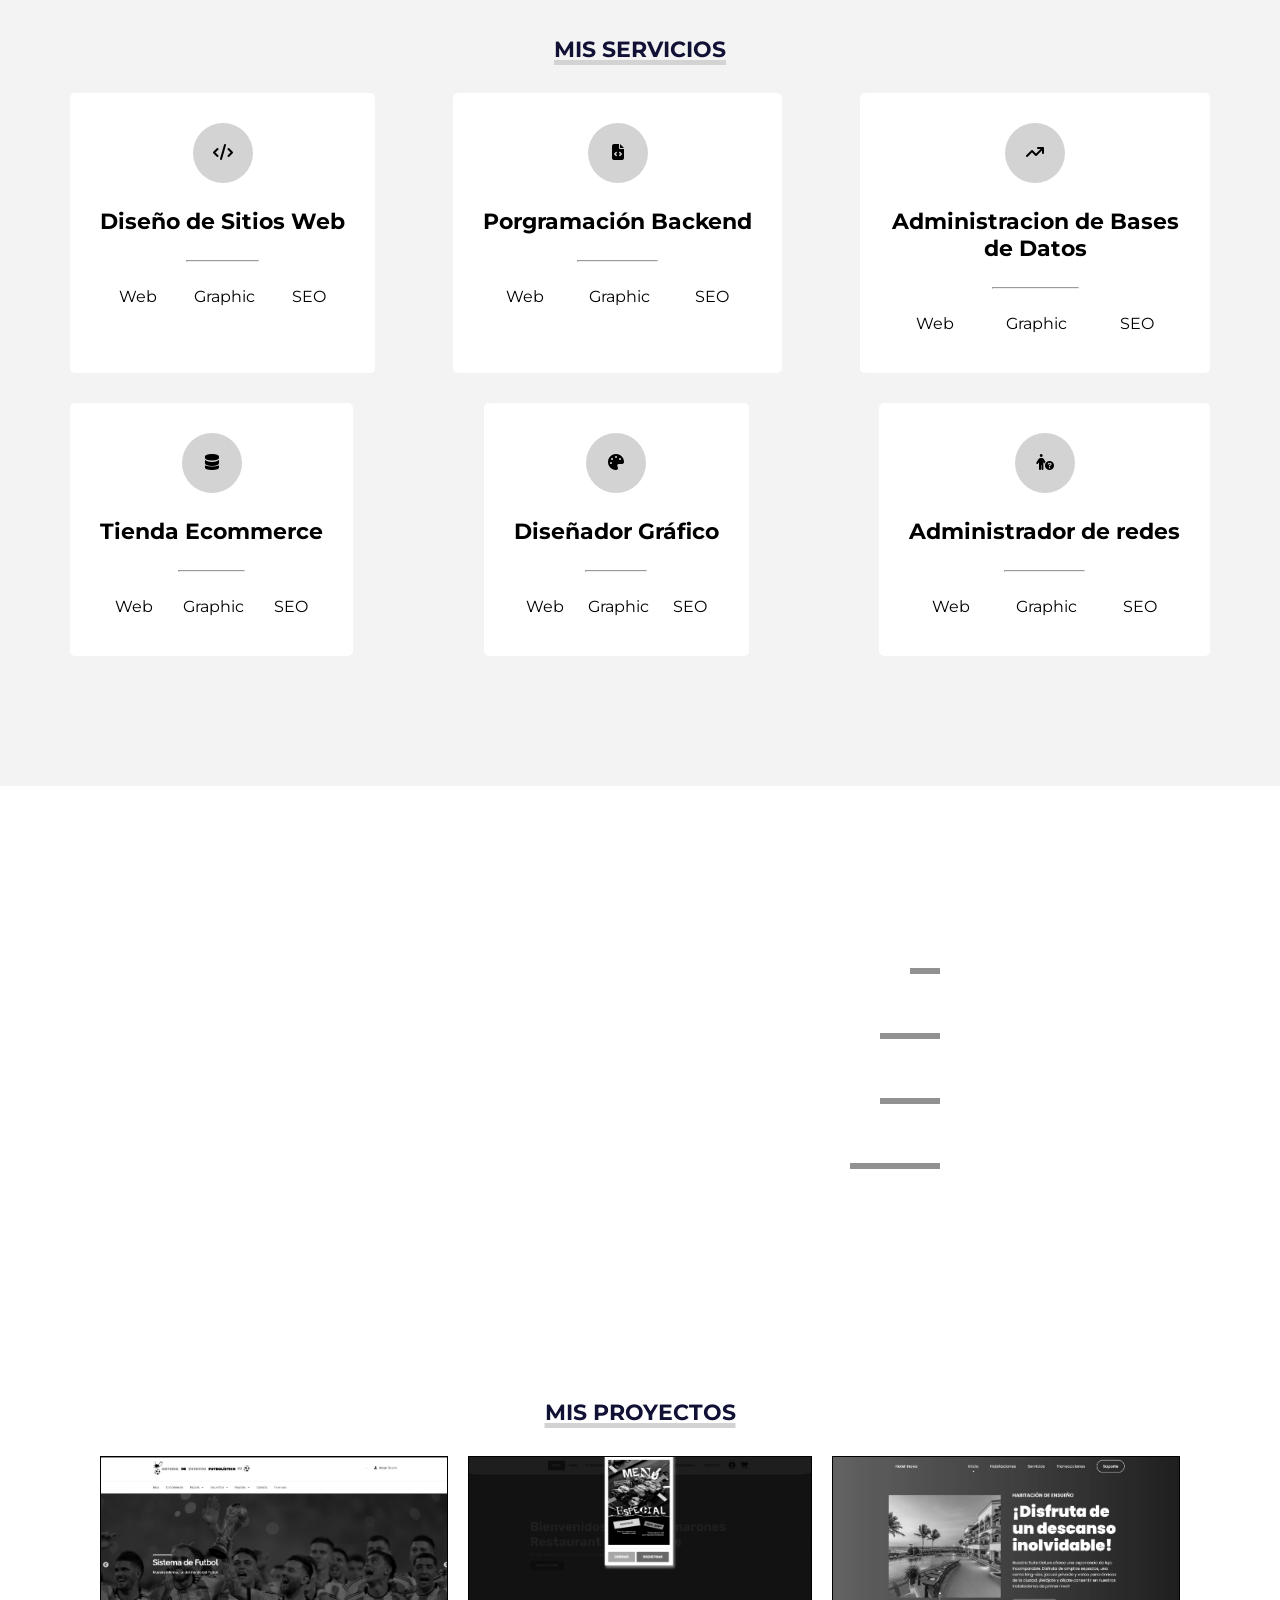
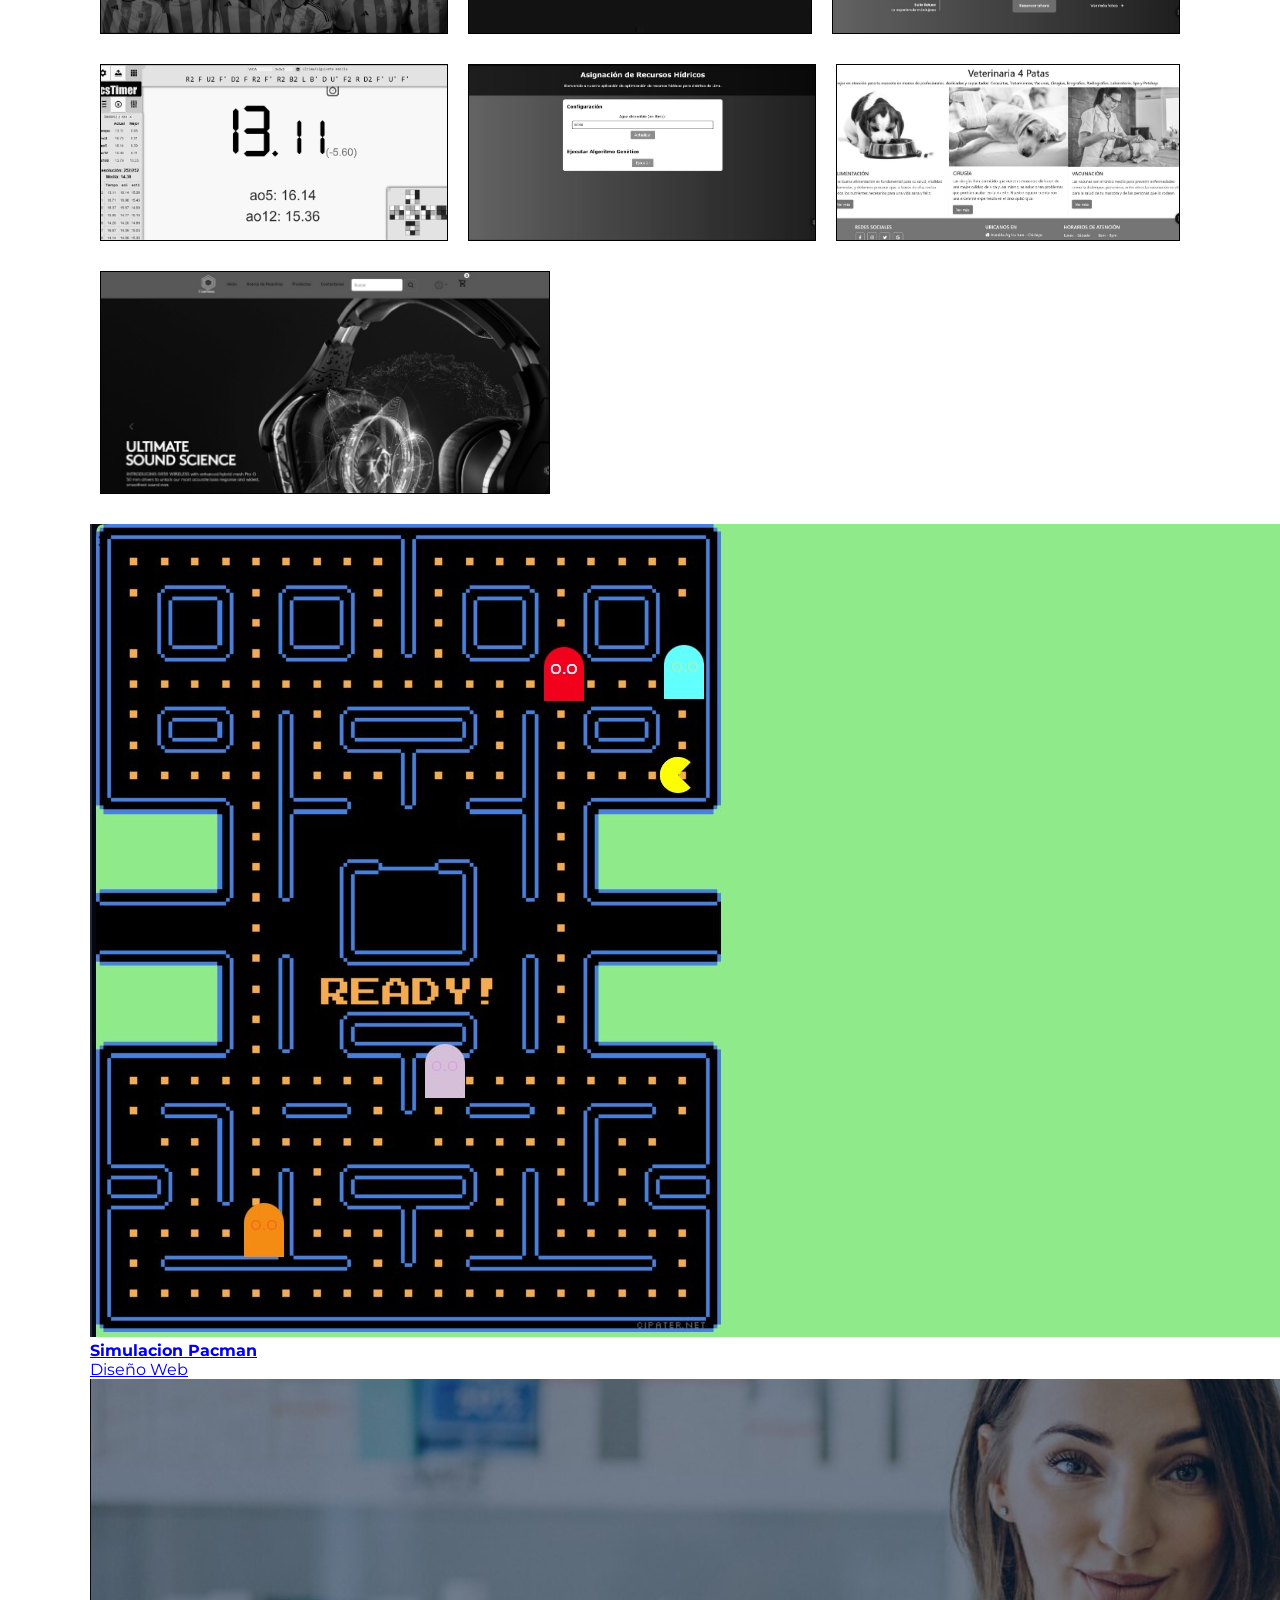
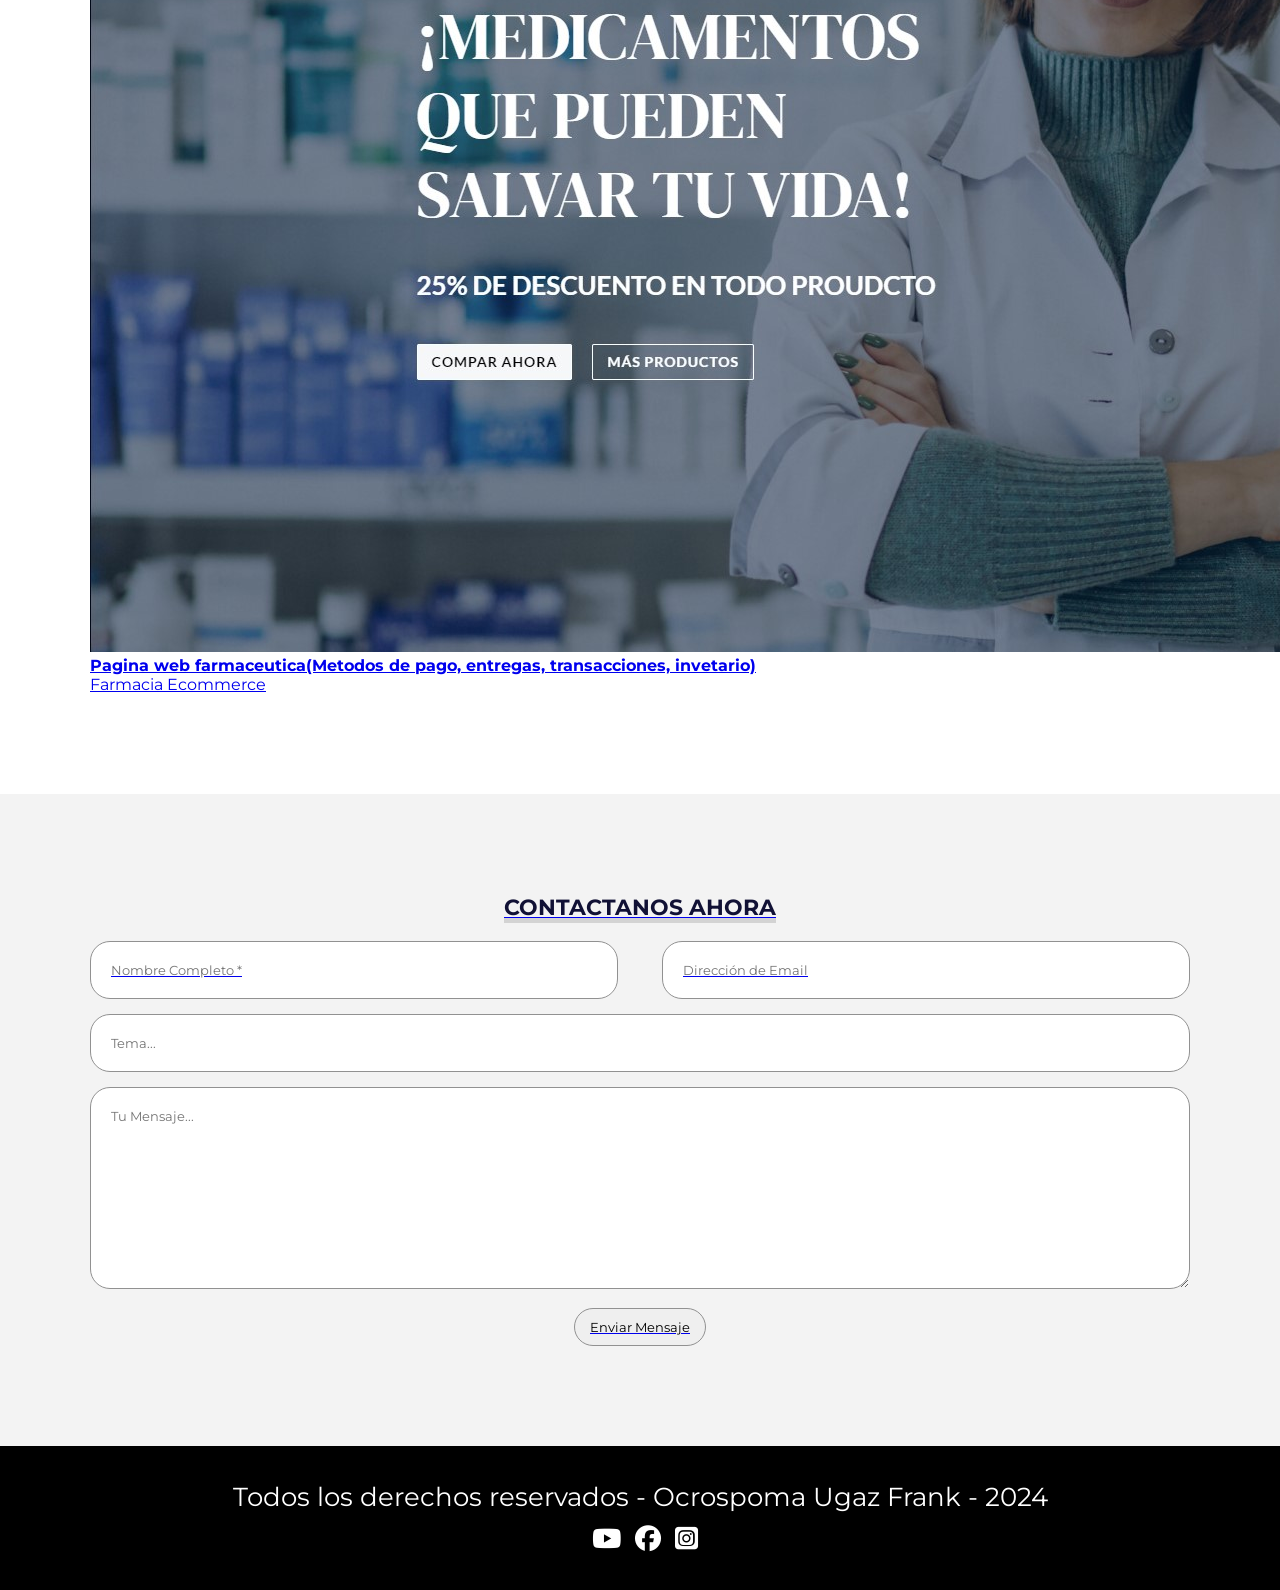
==== commit 2f4d7cb9: "weaaa" ====
--- a/templates/index.html
+++ b/templates/index.html
@@ -242,12 +242,12 @@
             </a>
         </div>
         <div class="fila">
-            <div class="proyecto">
+            <a href="https://store.up.railway.app" class="proyecto">
                 <div class="overlay"></div>
                 <img src="/static/img/proyecto7.jpg" alt="">
                 <div class="info">
-                    <h4>Descripcion Proyecto</h4>
-                    <p>Diseño Web</p>
+                    <h4>user: admin, pass: 123456</h4>
+                    <p>Tineda de Tecnología</p>
                 </div>
             </div>
             <a href="/fantasma" class="proyecto">
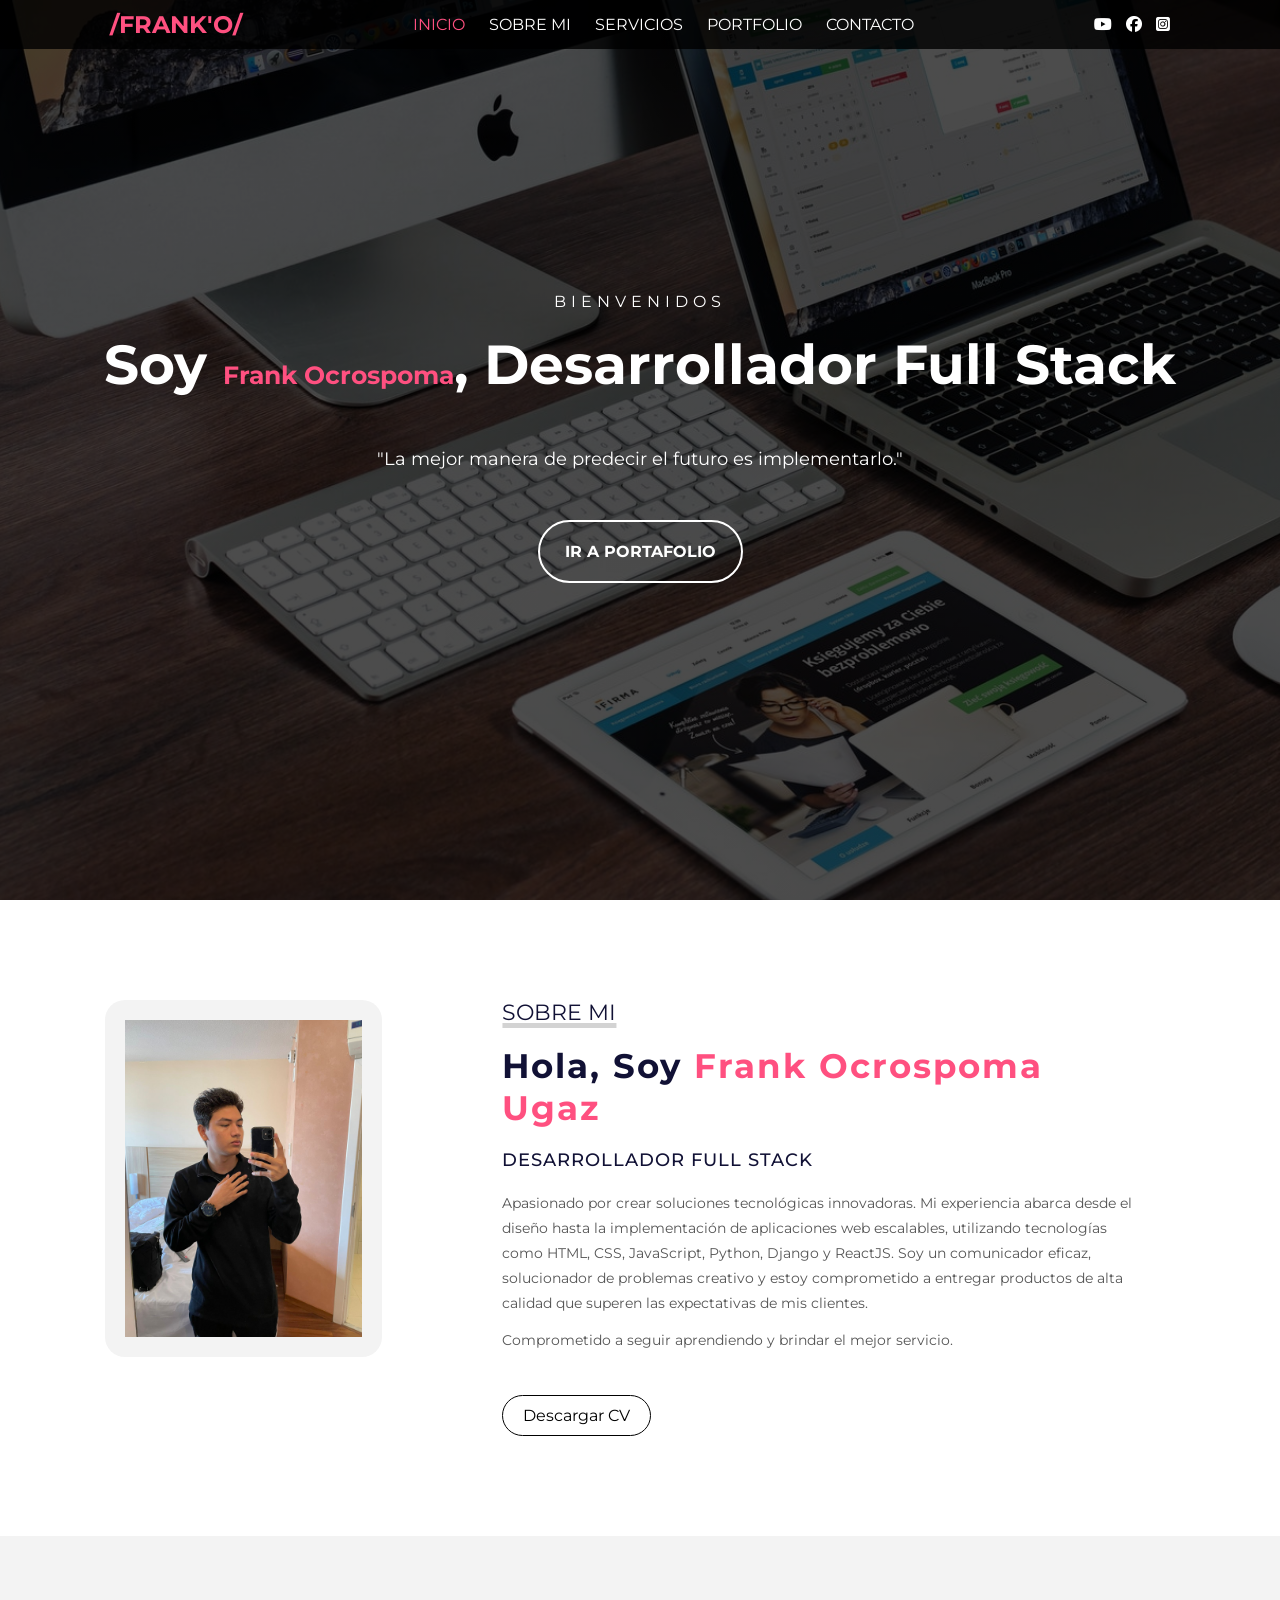
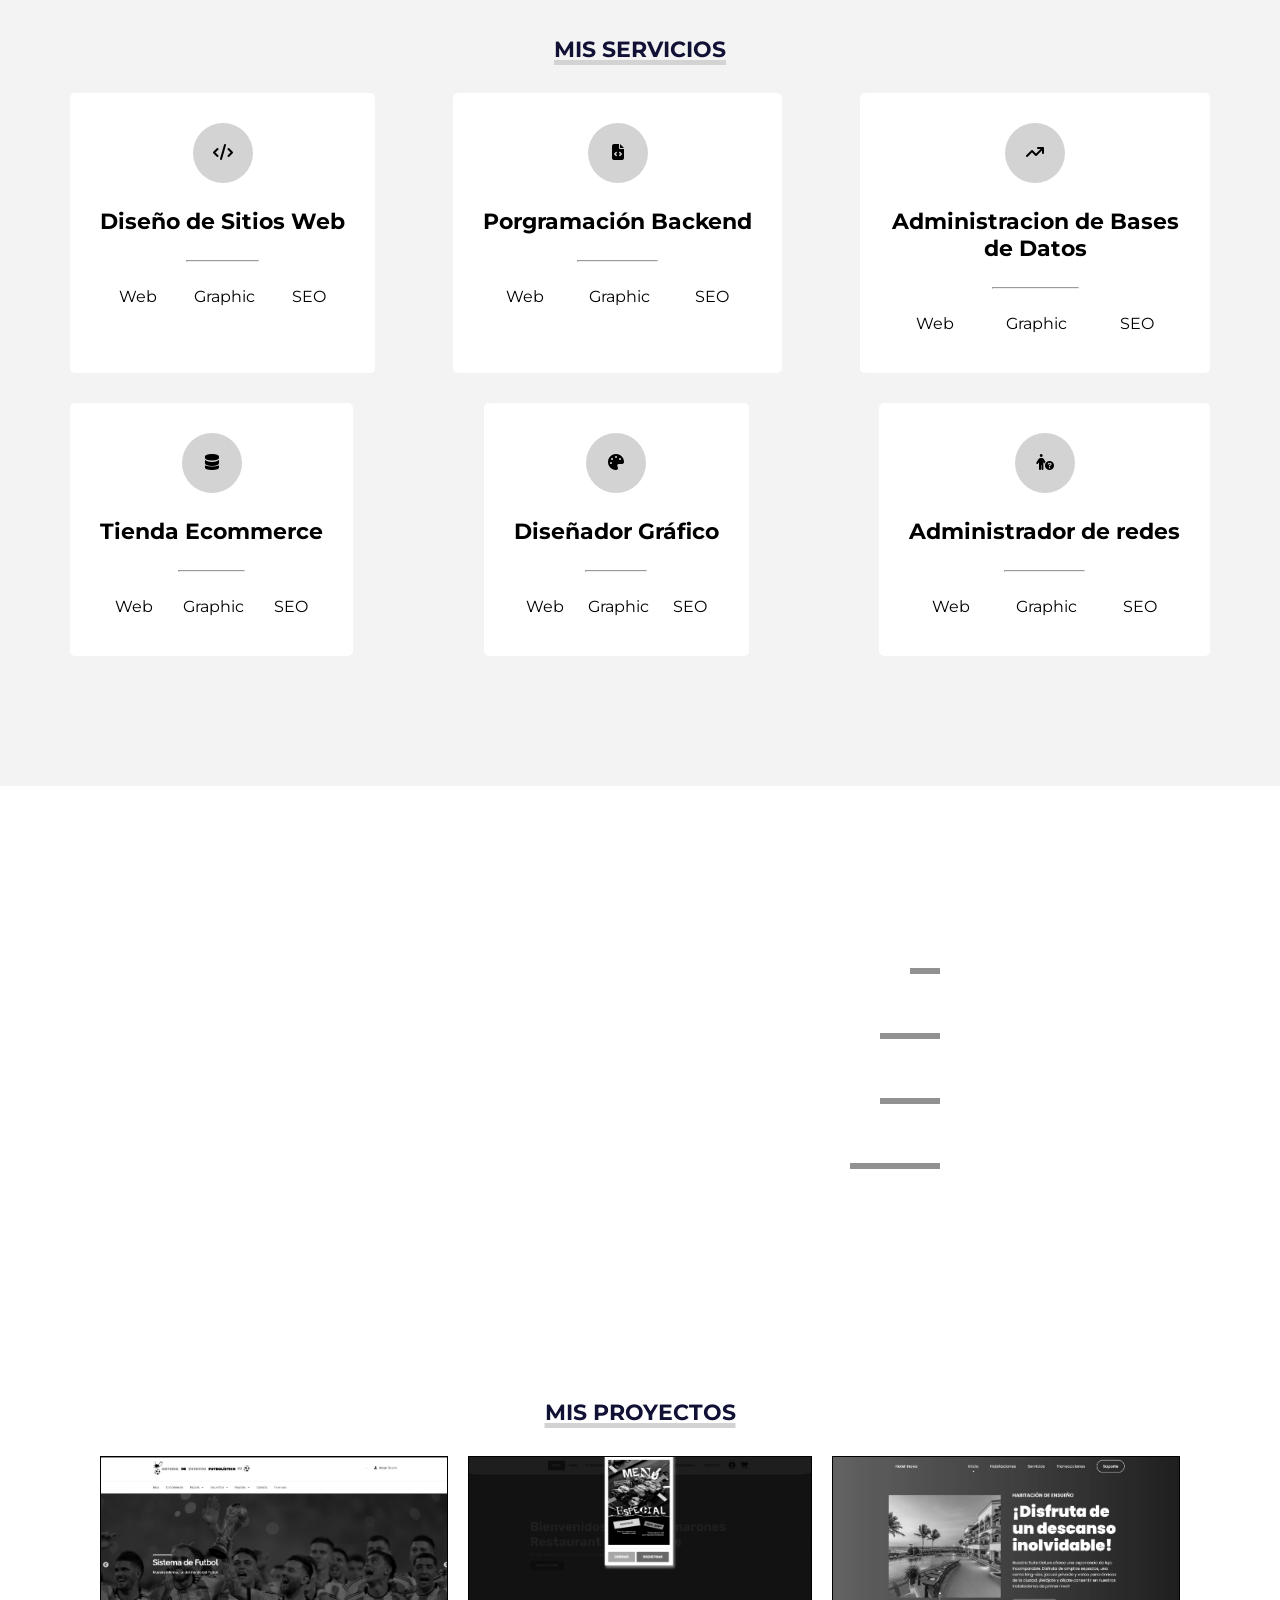
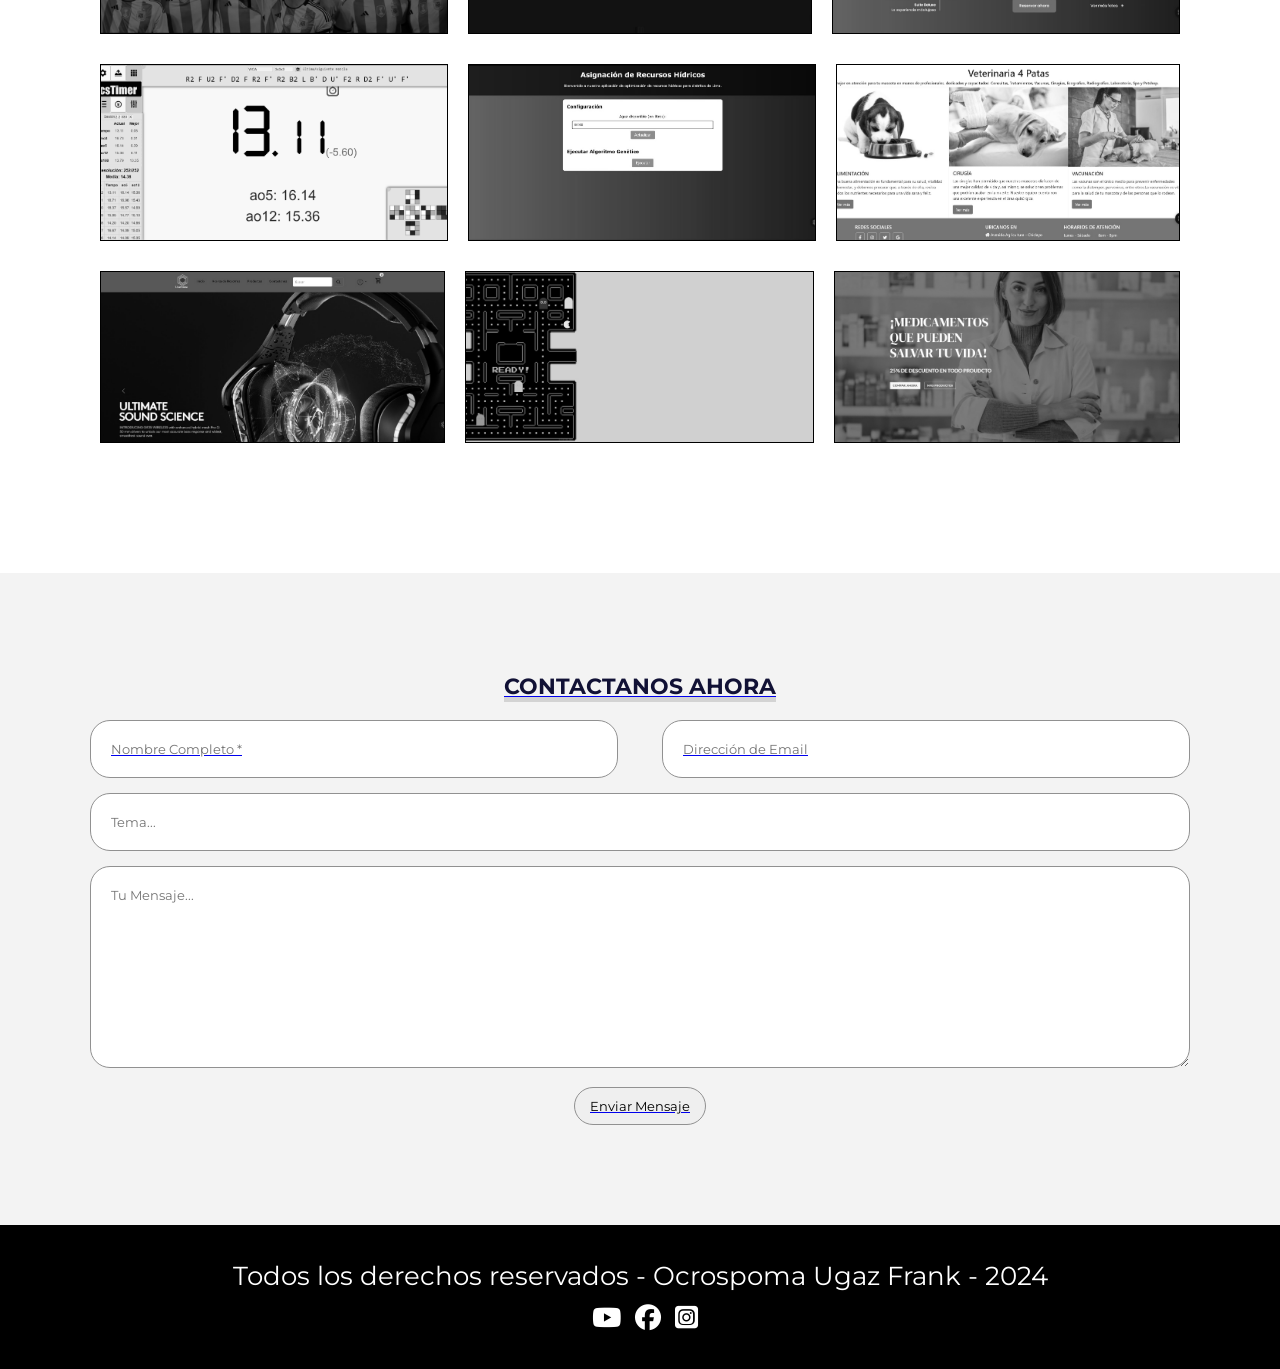
==== commit a8729274: "weaaa" ====
--- a/templates/index.html
+++ b/templates/index.html
@@ -249,7 +249,7 @@
                     <h4>user: admin, pass: 123456</h4>
                     <p>Tineda de Tecnología</p>
                 </div>
-            </div>
+            </a>
             <a href="/fantasma" class="proyecto">
                 <div class="overlay"></div>
                 <img src="/static/img/proyecto8.jpg" alt="">
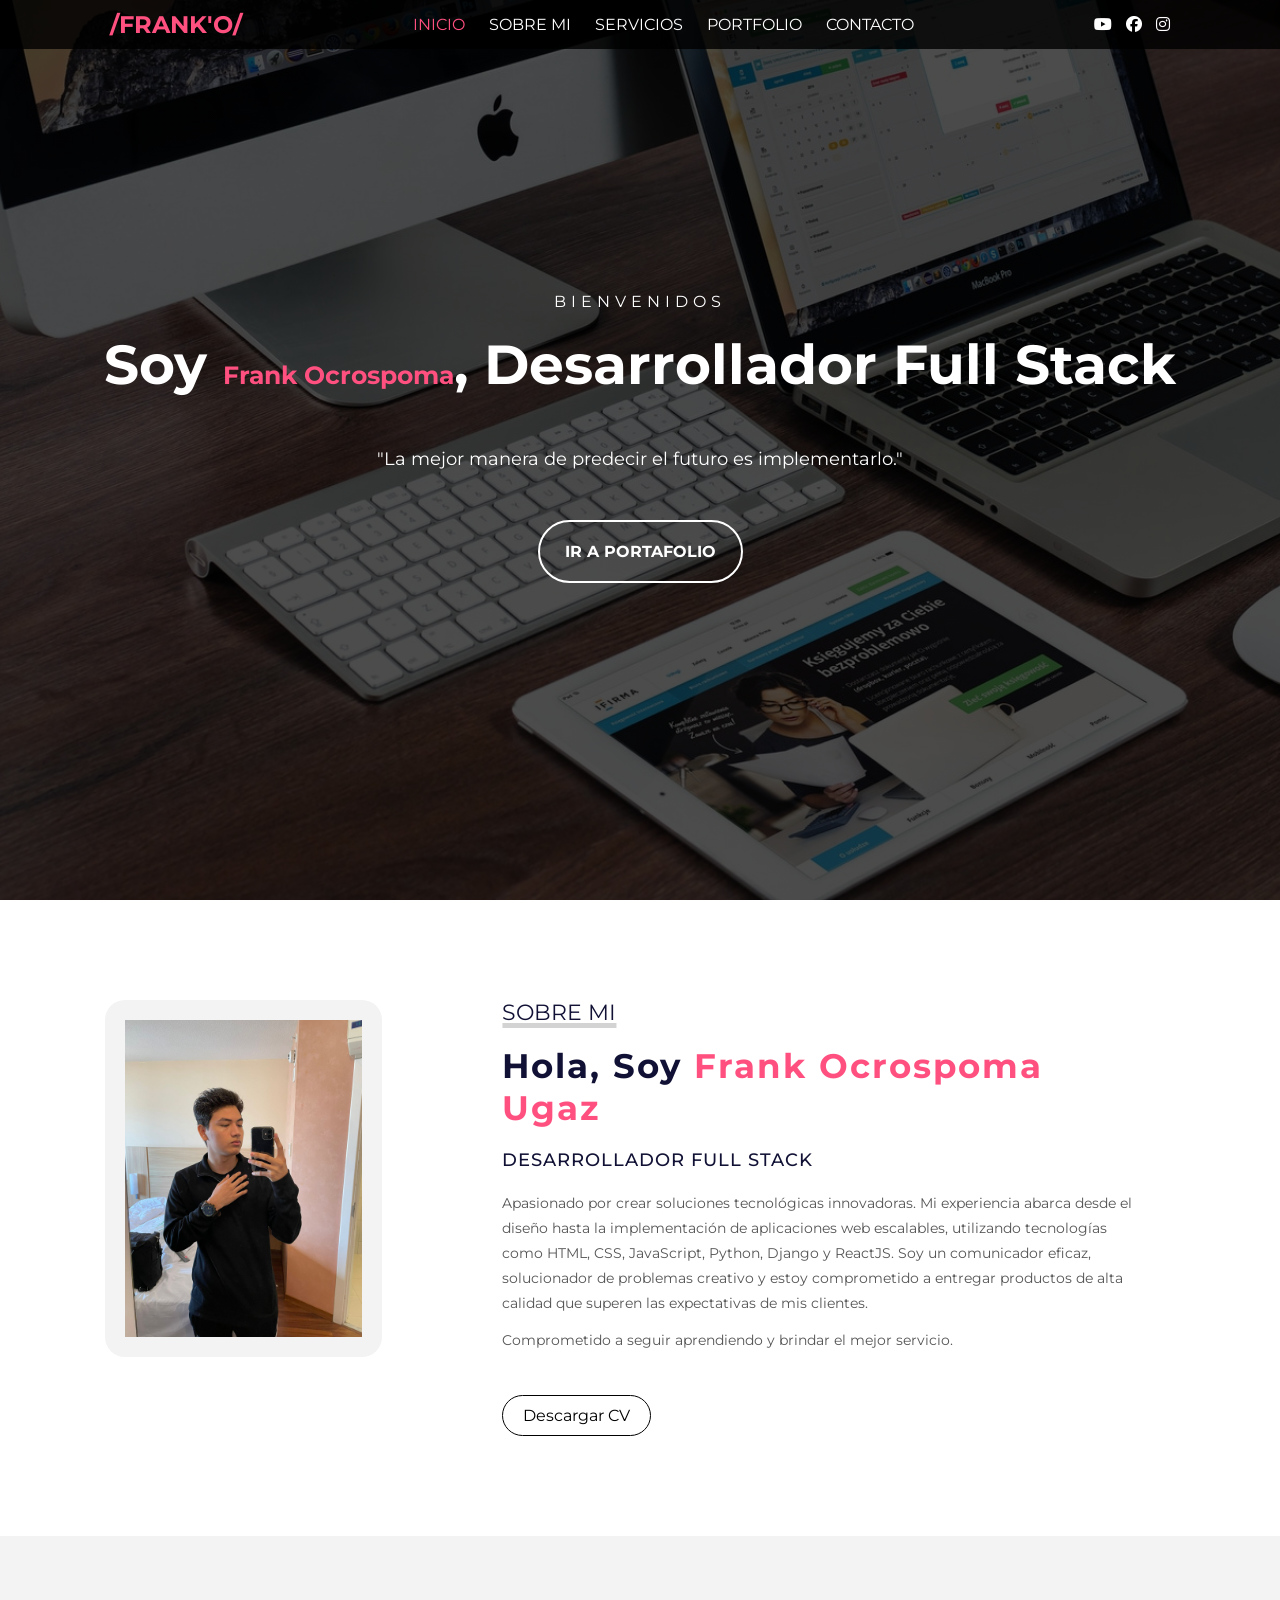
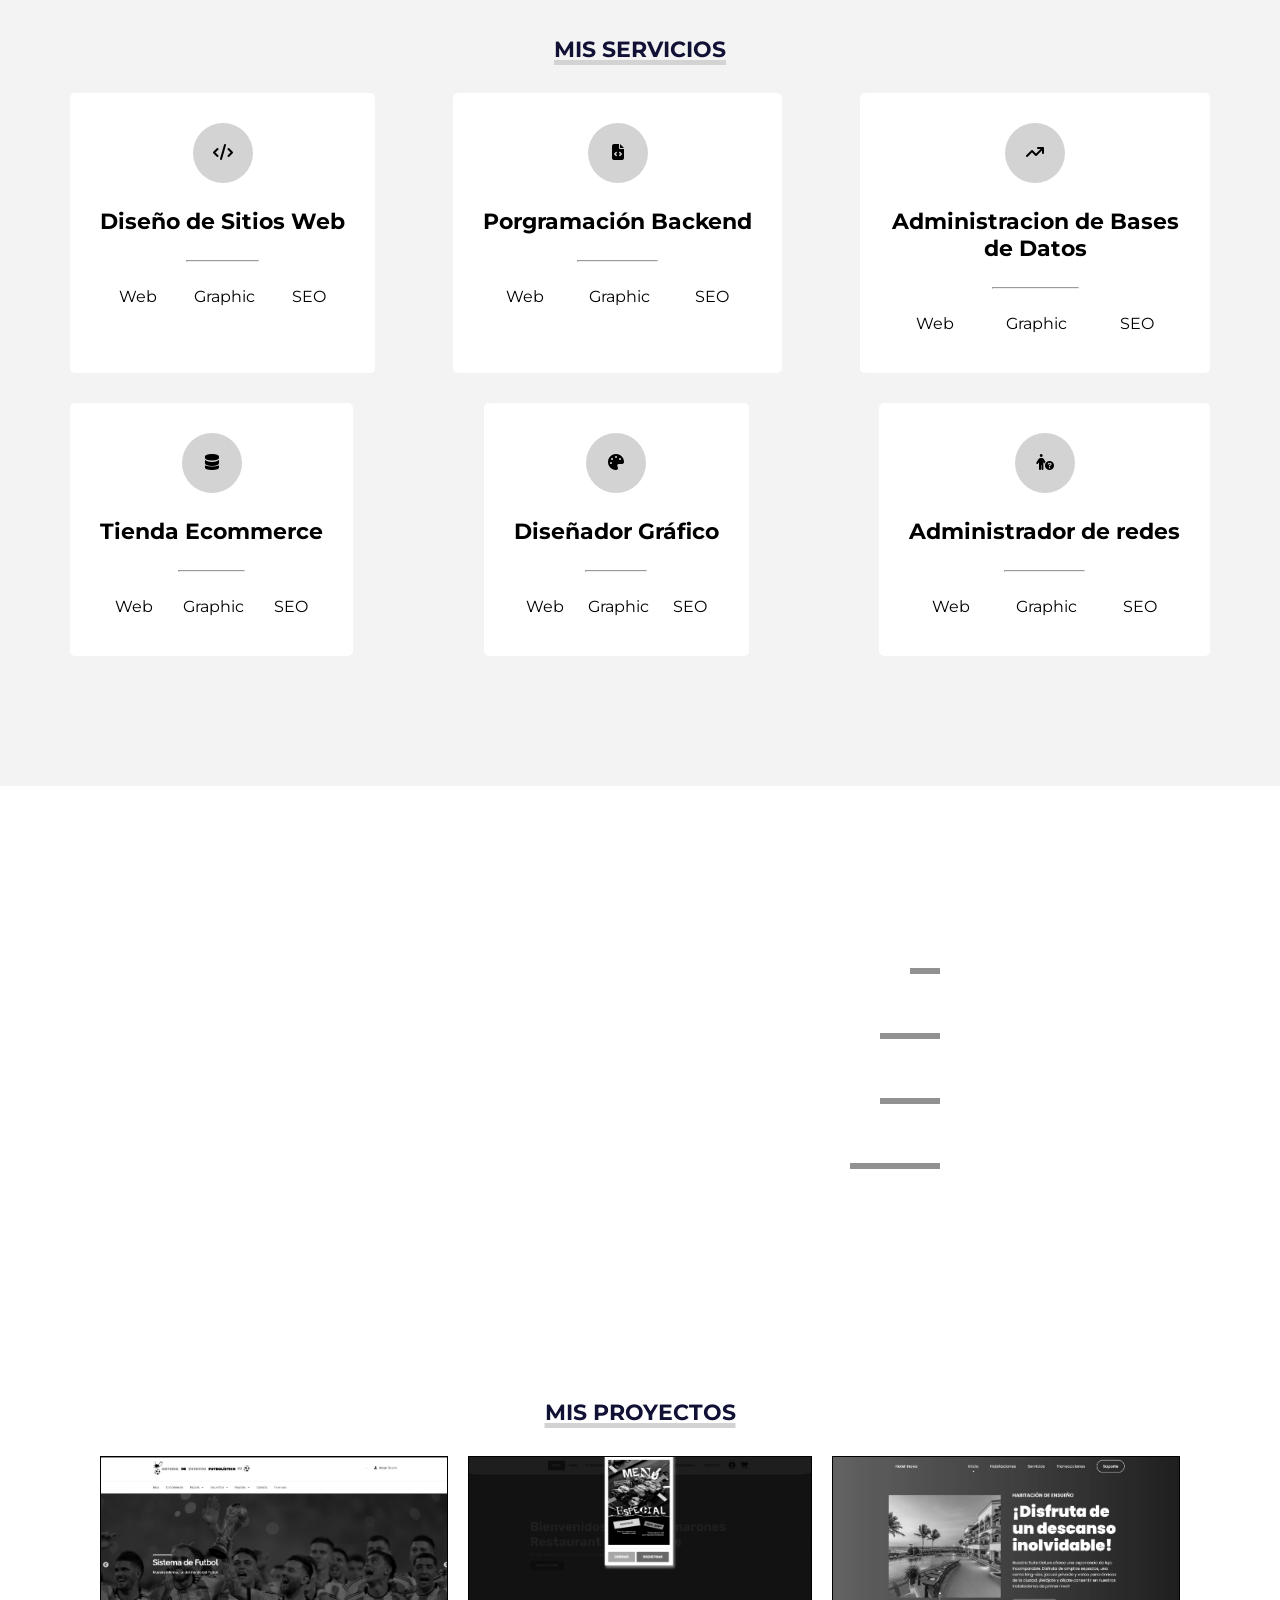
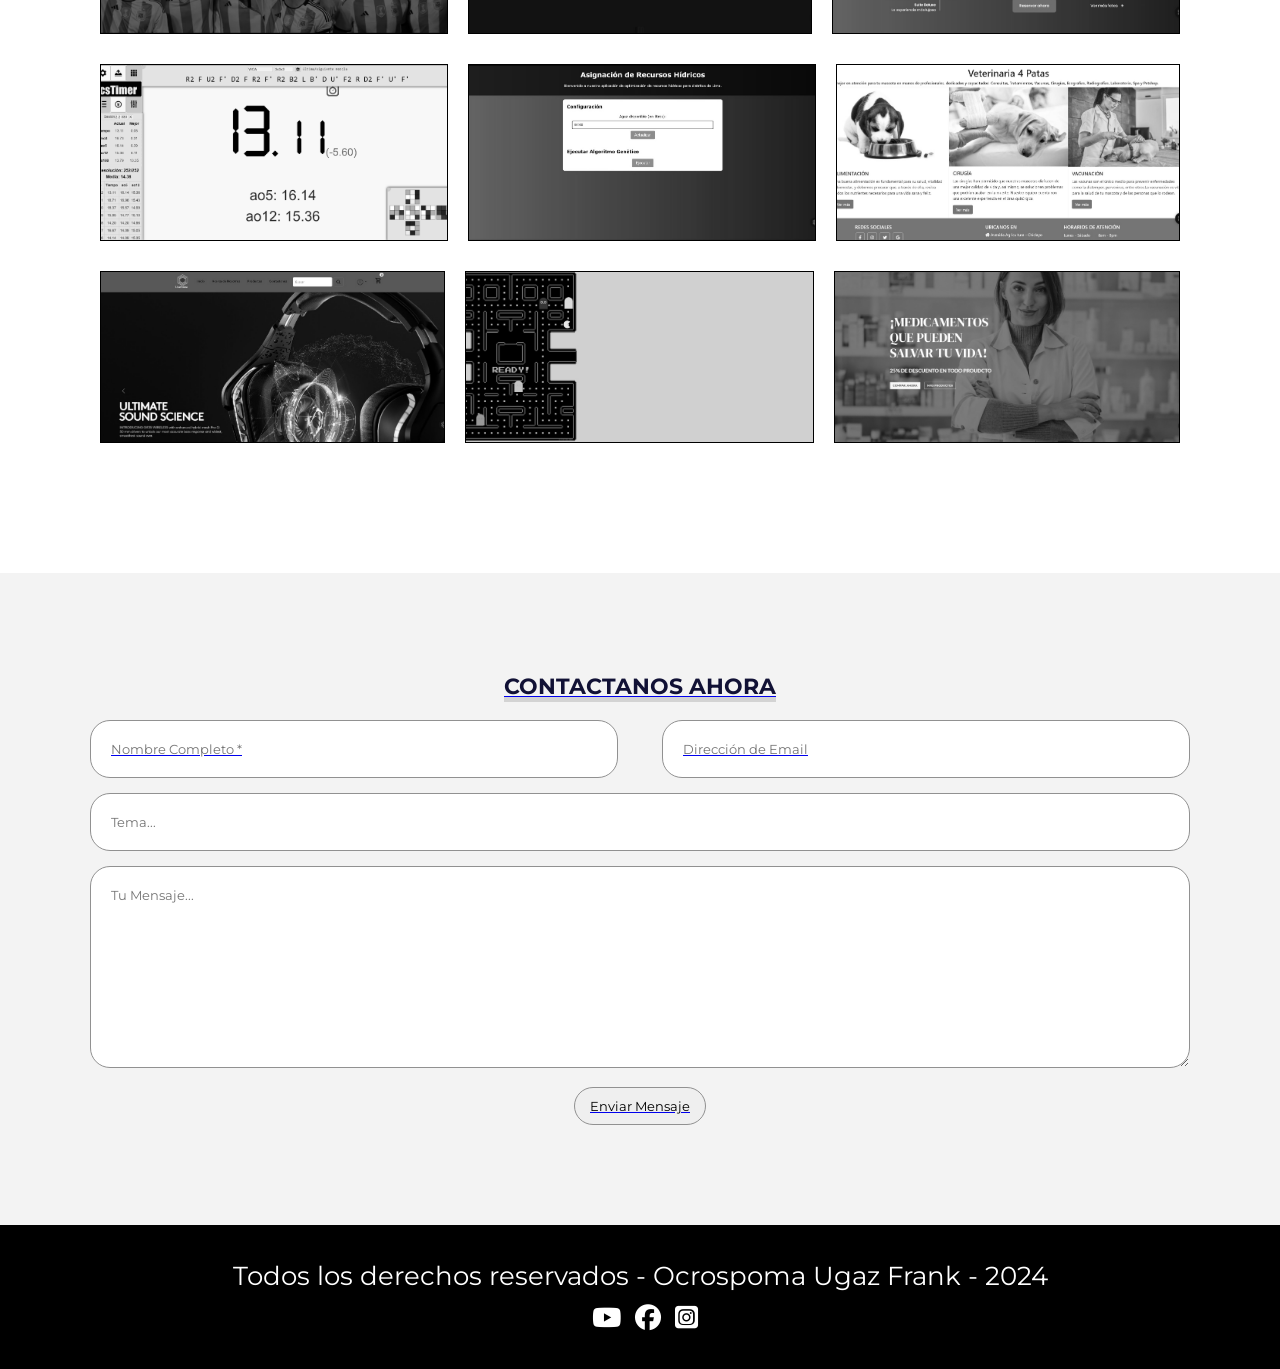
==== commit cdfe4f76: "cambio" ====
--- a/templates/index.html
+++ b/templates/index.html
@@ -37,7 +37,7 @@
                     <div class="redes">
                         <a href="#"><i class="fa-brands fa-youtube"></i></a>
                         <a href="#"><i class="fa-brands fa-facebook"></i></a>
-                        <a href="#"><i class="fa-brands fa-instagram-square"></i></a>
+                        <a href="https://www.instagram.com/ocrospomaugaz/"><i class="fa-brands fa-instagram"></i></a>
                     </div>
                 </div>
             </header>
@@ -61,7 +61,7 @@
             <h3>Desarrollador Full Stack</h3>
             <P>Apasionado por crear soluciones tecnológicas innovadoras. Mi experiencia abarca desde el diseño hasta la implementación de aplicaciones web escalables, utilizando tecnologías como HTML, CSS, JavaScript, Python, Django y ReactJS. Soy un comunicador eficaz, solucionador de problemas creativo y estoy comprometido a entregar productos de alta calidad que superen las expectativas de mis clientes.</P>
             <p>Comprometido a seguir aprendiendo y brindar el mejor servicio.</p>
-            <a href="/Curriculum Frank.pdf" download="Curriculum Frank">Descargar CV</a>
+            <a href="/descargar-cv">Descargar CV</a>
         </div>
     </section>
 
@@ -193,7 +193,7 @@
                 <div class="overlay"></div>
                 <img src="/static/img/proyecto1.jpg" alt="">
                 <div class="info">
-                    <h4>Gestión de encuentros y Control TV (user: admin, pass: admin123)</h4>
+                    <h4>Gestión de encuentros y Control TV (user: frankocrospomaugaz@gmail.com, pass: Frankrack.2003)</h4>
                     <p>Sistema de Gestión Futbolística</p>
                 </div>
             </a>
